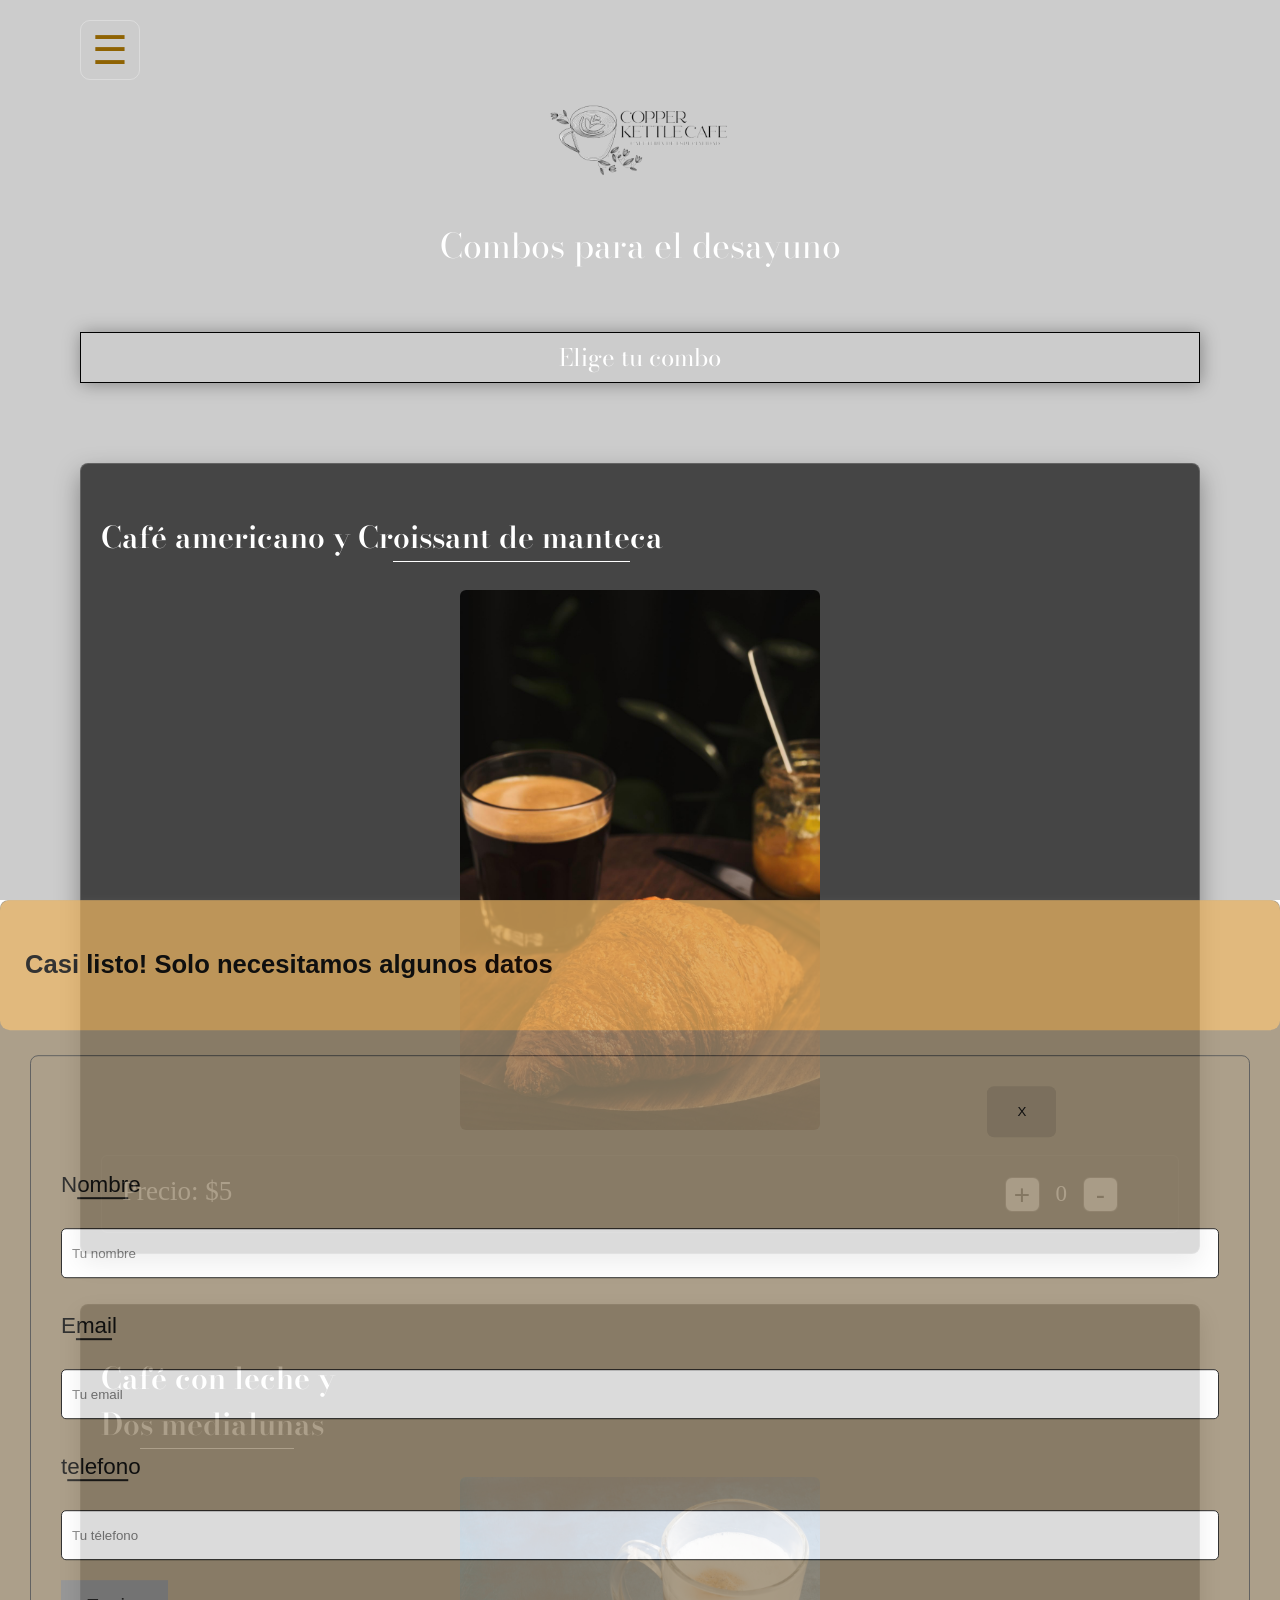
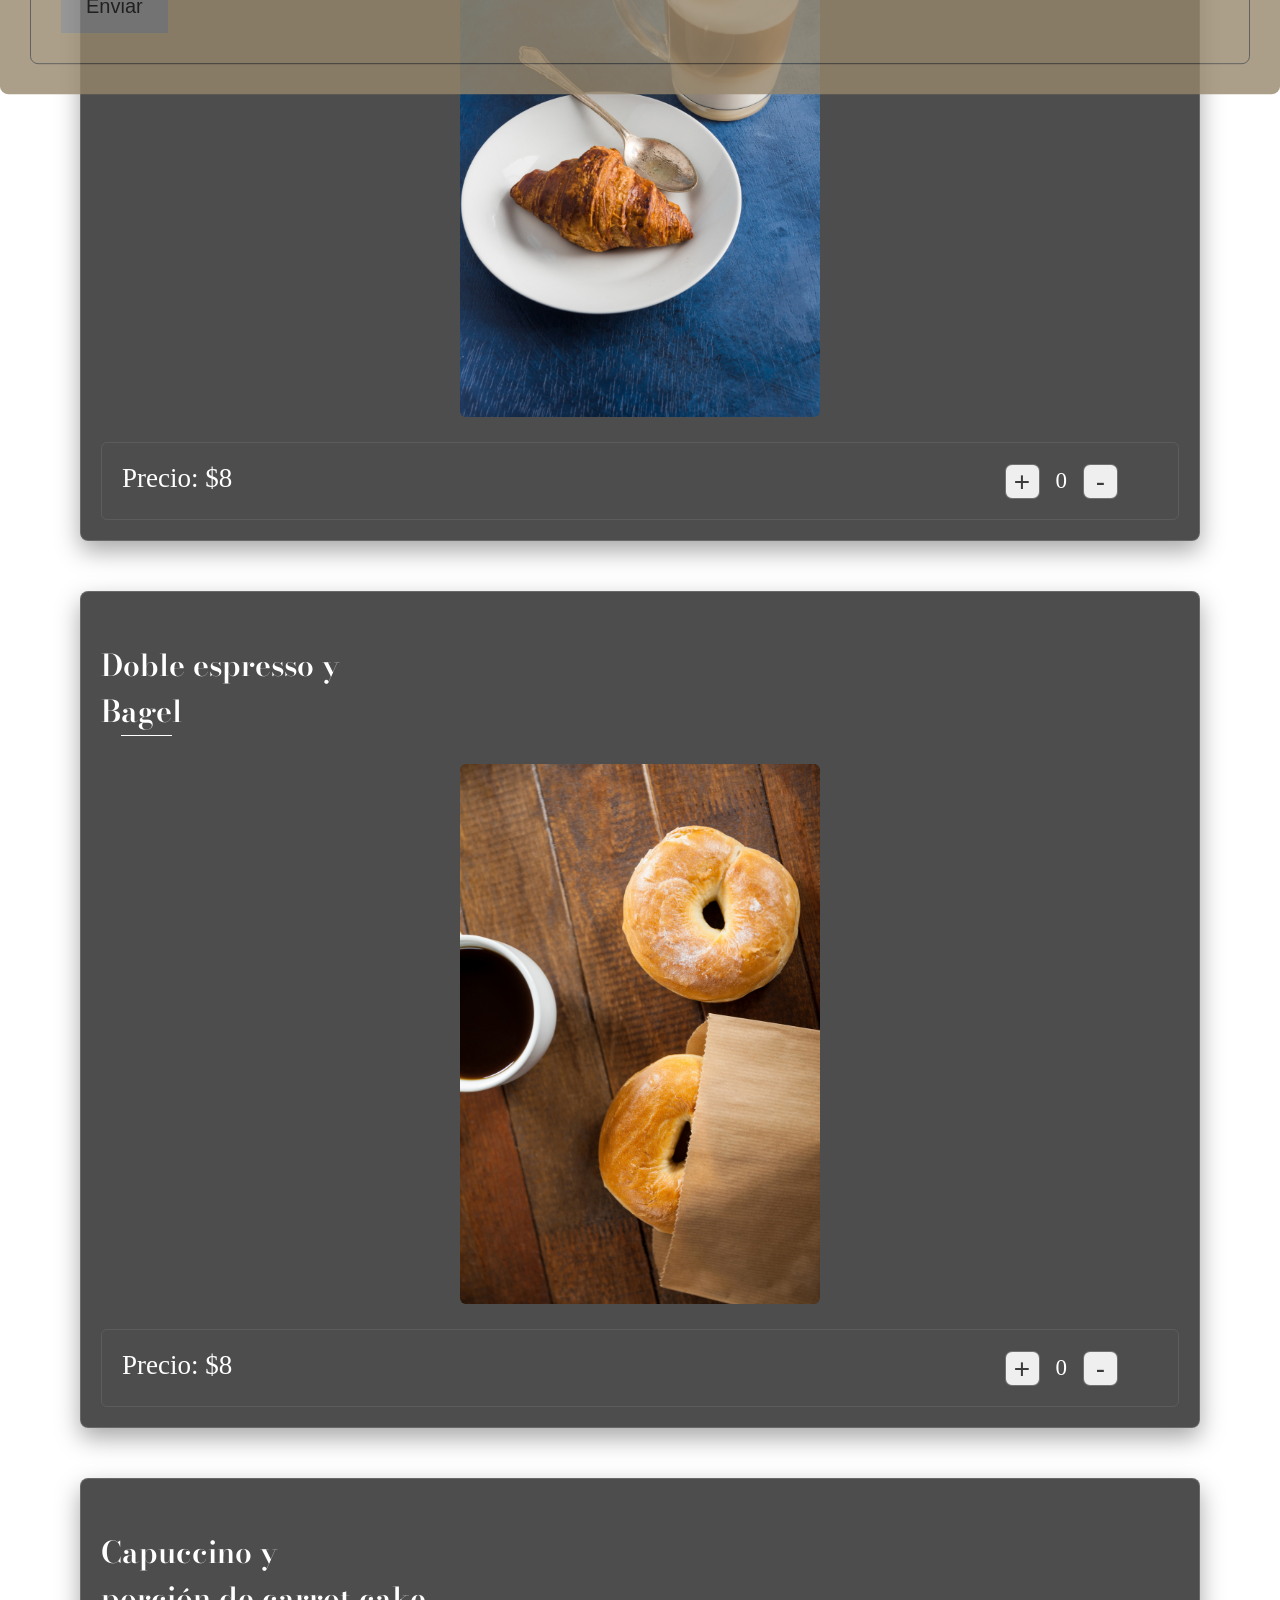
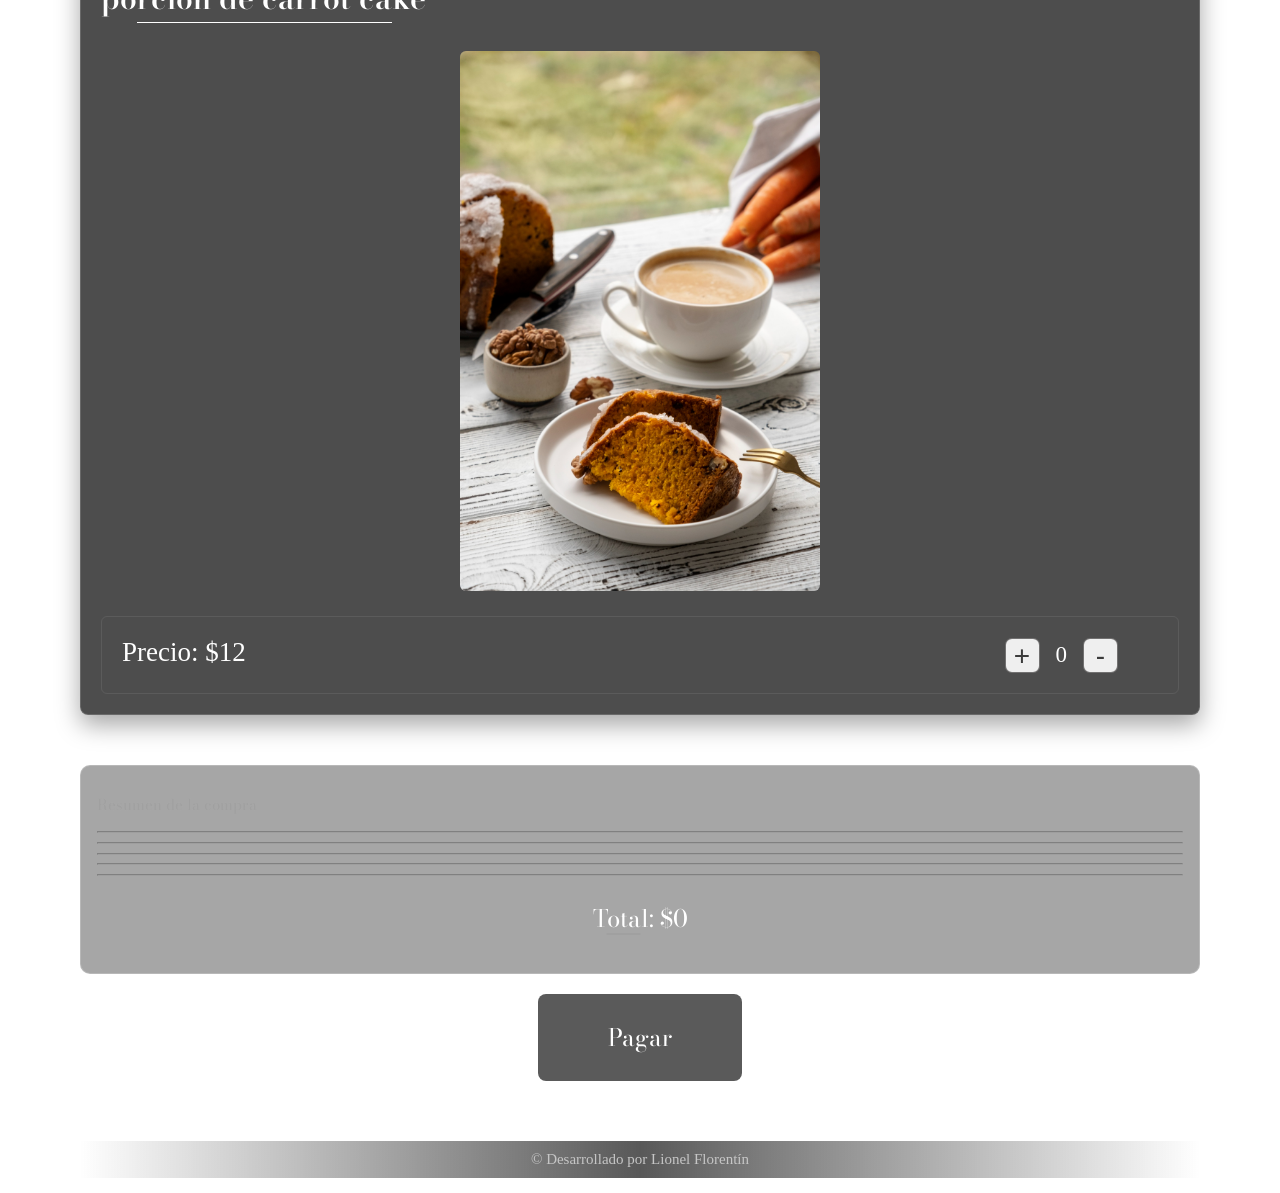
==== combosdesayuno.html @ 2758a5da "feat: primer commit sitio web cafeteria" ====
<!DOCTYPE html>
<html lang="es">
<head>
  <meta charset="UTF-8" />
  <meta name="viewport" content="width=device-width, initial-scale=1.0" />
  <meta name="description" content="Cafetería con café de especialidad y pastelería artesanal." />
  <title>Cafetería (menú)</title>
  <link rel="stylesheet" href="style.css" />
  <link rel="preconnect" href="https://fonts.googleapis.com">
  <link rel="preconnect" href="https://fonts.gstatic.com" crossorigin>
  <link href="https://fonts.googleapis.com/css2?family=Bodoni+Moda:ital,opsz,wght@0,6..96,400..900;1,6..96,400..900&display=swap" rel="stylesheet">
</head>
<body>
  <div class="page">
  <header class="site-header">   
<!-- Botón del menú -->
    <section class="menu">
      <button class="btn-hamburguesa" type="button" aria-label="abrir menú" aria-expanded="false" aria-controls="nav-principal">☰</button>      
      <nav id="nav-principal" class="site-nav">
        <a href="menu.html">Menú</a>
        <a href="combosdesayuno.html"><span class="a-combos">Combo/desayuno</span></a>
        <a href="combosmerienda.html"><span class="a-combos">Combo/merienda</span></a>
        <div class="barra-contacto">
          <a href="contacto.html">Contacto <img src="images/loguitocontacto.png" class="logo-contacto" alt=""></a>
        </div>
        <div class="logo-menu">
          <img src="images/logomenu.png" alt="Logo de café para el menú">
        </div>
      </nav>
    </section>  
<!-- Cabecera de la web -->     
    <section class="cabecera-web">
      <img src="images/Logos Cafetería de Especialidad Delicado Negro (1).png" alt="Logo de la cafetería" class="logo">
      <h1>Combos para el desayuno</h1>
    </section>   
  </header>

  <main>
<!-- Columna para comprar los cafés -->    
    <section class="pedidos-cafe">
      <article class="titulo-eligecafes">
        <h2>Elige tu combo</h2>
      </article>
      <article class="card cafe-americano" data-prod="americano-croissant" data-price="5">
        <h3>Café americano y Cr<span class="cafes">oissant de mante</span>ca</h3>
        <img src="images/combo1.jpg" alt="Café americano">  
          <div class="cantidad-control">
            <div class="card-cantidad">
            <span class="precio">Precio: $5</span>
            <div class="botones">
            <button class="sumar" type="button">+</button>
            <span class="cantidad-numero">0</span>
            <button class="restar" type="button">-</button>
            </div>
            </div>         
          </div>
      </article>
        <article class="card cafe-leche" data-prod="cafeleche-medialunas" data-price="8">
          <h3>Café con leche y <br>Do<span class="cafes">s medialun</span>as</h3>
          <img src="images/combo2.jpg" alt="Café con leche">
          <div class="cantidad-control">
            <div class="card-cantidad">
            <span class="precio">Precio: $8</span>
            <div class="botones">
            <button class="sumar" type="button">+</button>
            <span class="cantidad-numero">0</span>
            <button class="restar" type="button">-</button>
            </div>
          </div>            
        </article>
        <article class="card cafe-espresso" data-prod="espresso-bagel" data-price="8">        
          <h3>Doble espresso y<br>B<span class="cafes">age</span>l</h3>
          <img src="images/combo3.jpg" alt="Café espresso">
          <div class="cantidad control">
            <div class="card-cantidad">
            <span class="precio">Precio: $8</span>
            <div class="botones">
            <button class="sumar" type="button">+</button>
            <span class="cantidad-numero">0</span>
            <button class="restar" type="button">-</button>
            </div>
          </div>                      
          </div>
        </article>
        <article class="card capuccino" data-prod="capuccino-carrot" data-price="12">
          <h3>Capuccino y<br>po<span class="cafes">rción de carrot ca</span>ke</h3>
          <img src="images/combo4.jpg" alt="Capuccino">         
          <div class="cantidad-control">
            <div class="card-cantidad">
            <span class="precio">Precio: $12</span>
            <div class="botones">
            <button class="sumar" type="button">+</button>
            <span class="cantidad-numero">0</span>
            <button class="restar" type="button">-</button>
            </div>
          </div>
          </div>
        </article>
    </section>
<!-- Monto total de la compra (recuadaro) -->
    <section class="recuadro-total">
      <h3>Resumen de la compra</h3>
      <hr>
      <p class="item-resumen" data-prod="americano-croissant" data-price="5">Americano: $<span class="sub">0</span></p>
      <hr>
      <p class="item-resumen" data-prod="cafeleche-medialunas" data-price="8">Café con leche: $<span class="sub">0</span></p>
      <hr>
      <p class="item-resumen" data-prod="espresso-bagel" data-price="8">Espresso: $<span class="sub">0</span></p>
      <hr>
      <p class="item-resumen" data-prod="capuccino-carrot" data-price="12">Capuccino: $<span class="sub">0</span></p>
      <hr>
      <p>T<span class="total-subrayado">ota</span>l: $<span id="total">0</span></p>
    </section>
<!-- Botón para pagar -->
    <button type="button" class="btn-pagar" disabled>Pagar</button>
<!-- Formulario para pagar -->
      <div class="modal-pago">
        <div class="banner-titulo">
          <h3>Casi listo! Solo necesitamos algunos datos</h3>
        </div>
        <article class="recuadro-pago">
          <div class="formulario-pago">
          <button type="button" class="btn-cerrar">X</button>
          <form id="form-pago">
            <label for="nombre">N<span class="subrayado-label">ombr</span>e</label>
            <input type="text" id="nombre" name="nombre" placeholder="Tu nombre" required />

            <label for="email">E<span class="subrayado-label">mai</span>l</label>
            <input type="email" id="email" name="email" placeholder="Tu email" required />

            <label for="telefono">t<span class="subrayado-label">elefon</span>o</label>
            <input type="tel" id="telefono" name="telefono" placeholder="Tu télefono" required />

            <button type="submit" class="btn-confirmar">Enviar</button>
          </form>
        </div>
        </article>
      </div>
  </main>

  <footer class="site-footer">
    <div class="derechos-creditos">
      <p>&copy; Desarrollado por Lionel Florentín </p>
    </div>
  </footer>
  </div>
  <script src="script.js" defer></script>
</body>
</html>
---- style.css ----
*,
*::before,
*::after {
  box-sizing: border-box;
}

html,
body {
  margin: 0;
  padding: 0;
  overflow-x: hidden;
}

/* Fondo de pantalla */
body {
  margin: 0;
  min-height: 100vh;
  background-image: url("images/beans-coffee-black-ice-cream-cones-with-copy-space.jpg");
  background-size: cover;         
  background-position: center;    
  background-repeat: no-repeat;   
  background-attachment: fixed;  
}

body::before {
  content: "";
  position: fixed;
  inset: 0;
  background: url("images/beans-coffee-black-ice-cream-cones-with-copy-space.jpg") center / cover no-repeat;
  filter: blur(4px);
  transform: scale(1.06); /* evita bordes vacíos por el blur */
  z-index: -2;
}

body::after {
  content: "";
  position: fixed;
  inset: 0;
  background: rgba(0, 0, 0, 0.2); /* opcional, para mejorar contraste */
  z-index: -1;
}

* { box-sizing: border-box; }

/* Cuando menu esta abierto, desenfoca el resto */
body.menu-abierto main,
body.menu-abierto footer,
body.menu-abierto .cabecera-web {
    filter: blur(4px);
    pointer-events: none;
    user-select: none;
}

.page {
  width: min(100% - 2rem, 70rem);
  margin-inline: auto;
}

/* Base general */
body {
  margin: 0;
  display: flex;
  flex-direction: column;
  align-items: center;
}

img {
    width: 100%;
    max-width: 360px;
    height: auto;
    display: block;
    margin: 0 auto;
    border-radius: 6px;
}

.page {
  width: min(100% - 2rem, 70rem);
  margin-inline: auto;
}

/* Fuentes base web */
h1, h2, p {
    font-family: "Bodoni Moda", serif;
    font-optical-sizing: auto;
    font-weight: 400;
    font-style: normal;
    color: #fff;
}

h3 {
    font-family: "Unlock", serif;
    font-weight: 600;
    font-style: normal;
    color: #fff;
}

/* Menú y botón de hamburguesa */
.menu {
  position: relative;
  z-index: 110;
}

.btn-hamburguesa {
  background: none;
  border: 0;
  font-size: 2.5rem;
  cursor: pointer;
  margin-top: 20px;
  color: #8f6303;
  border: 1px solid #ffffff4e;
  height: 60px;
  width: 60px;
  border-radius: 10px;
}

.btn-hamburguesa:focus-visible,
.btn-hamburguesa:active {
  outline: none;
  box-shadow: 0 0 15px 3px rgba(143, 99, 3, 0.7);
  -webkit-tap-highlight-color: transparent;
}

.site-nav {
    display: flex;
    position: absolute; 
    top: 120%;
    left: 0;
    right: 0;
    background: #fff;
/* decoración del recuadro */
    border: 1px solid #00000042;
    box-shadow: 2px 6px 12px rgba(45, 44, 44, 0.842);
    padding: 8px 6px 6px;
    flex-direction: column;
    gap: 0.75rem;
    background-color: #2b2b2b;
    border-radius: 3px;
    width: 380px;
    height: 550px;
/* Estado inicial del nav */
    opacity: 0;
    transform: translateX(-200%);
    transition: 400ms ease-out;
}

.site-nav.abierto {
  display: flex;
  z-index: 110;
/* Estado final del nav */
  transform: translateX(0);
  opacity: 1;
}

/* Modificaciones individuales de los <a> */
.barra-contacto a {
    display: flex;
    flex-direction: row;
    align-items: center;
}

.logo-contacto {
    max-width: 60px;
    margin-left: 30px;
}

.a-combos {
    color: #baa60ec0;
}

.logo-menu img {
    max-width: 60%;
    display: flex;
    align-items: center;
    margin-top: 20px;
   
}

/* Cabecera de la web */
.logo {
    width: 180px;
    display: block;
    margin: 0 auto;      
    position: relative;
    top: -40px;          
    left: 0;      
}

.cabecera-web h1 {
    font-size: 34px;
    text-align: center;
    display: block;
    margin: 0 auto;      
    position: relative;
    top: -40px;          
    left: 0;             
}

.cabecera-web p {
    font-size: 16px;
    text-align: center;
    display: block;
    margin: 0 auto;      
    position: relative;
    top: -30px;          
    left: 0;             
}

/* Presentación de la web */
article.presentacion {
    border: 1px #000000a7 solid;
    border-radius: 8px;
    padding: 35px;
    box-shadow: 1px 1px 13px rgba(0, 0, 0, 0.35);
}

article.presentacion h2, p {
    text-align: center;
    font-size: 1.5rem;
}

.subrayado {
    text-decoration: underline;
    text-underline-offset: 7px;
}

.rayitas {
    font-size: 55px;
    color: #ffffff;
}

.cafes {
    text-decoration: 1px underline;
    text-underline-offset: 13px;
}

/* Columna para comprar los cafés */
article.titulo-eligecafes h2 {
    text-align: center;
    border: 1px #000000 solid;
    padding: 6px;
    margin-bottom: 80px;
    box-shadow: 1px 1px 18px rgba(0, 0, 0, 0.35);
}

.card h3 {
    font-size: 30px;
    display: block;
}

article.card {
    background: rgba(45, 44, 44, 0.842);
    box-shadow: 0 10px 24px rgba(0, 0, 0, 0.35);
    border: 1px solid rgba(255, 255, 255, 0.16);
    backdrop-filter: blur(3px);
    margin-bottom: 50px;
    padding: 20px;
    border-radius: 8px;
}

.card-cantidad {
    border: 1px #5b5b5b solid;
    border-radius: 6px;
    margin-top: 25px;
    align-items: center;
    padding: 20px;
}

/* botones de cantidad y precio */
button.sumar,
button.restar {
    width: 35px;
    height: 35px;
    border-radius: 7px;
    border: 1px solid rgba(45, 44, 44, 0.644);

    font-size: 28px;
    color: #3b3b3b;
}

.botones {
    display: flex;
    justify-content: flex-end;
    position: relative;
    gap: 1rem;
    margin-right: 2.5rem;
    margin-top: -30px;
    align-items: center;
}

/* Tipografías para las tarjetas */
span.precio {
    font-size: 27px;
    color: #fff;

    font-family: "Josefin Slab", serif;
    font-optical-sizing: auto;
    font-weight: 200;
    font-style: normal;
}

span.cantidad-numero {
    font-size: 23px;
    color: #fff;

    font-family: "Josefin Slab", serif;
    font-optical-sizing: auto;
    font-weight: 200;
    font-style: normal;
}

article.card h3 {
    font-family: "Bodoni Moda", serif;
    font-optical-sizing: auto;
    font-weight: 500px;
    font-style: normal;
    color: #fff;
}
/* Tipografía para nav-a */
.site-nav a {
    text-decoration: none;
    color: inherit;
    font-family: "Bodoni Moda", serif;
    font-optical-sizing: auto;
    font-weight: 100px;
    font-style: normal;
    color: #fff;
    font-size: 25px;

    border: 1px solid #202020d2;
    border-radius: 3px;
    text-align: left;
    padding: 8px;
}

/* Contactarse por email */
.form-email h2 {
    font-size: 23px;
    color: #fff;
    margin-top: 45px;
}

.form-email a {
    text-decoration: none;
    color: inherit;
    color: #c3c3c3bf;
}

/* Recuadro para el monto total de la compra */
.recuadro-total {
    border: 1px solid #ffffff33;
    border-radius: 10px;
    padding: 12px 16px;
    background-color: rgba(0, 0, 0, 0.35);
    color: #fff;
    font-size: 1.1rem;
}


.recuadro-total h3 {
    font-size: 15px;
    font-family: "Bodoni Moda", serif;
    font-optical-sizing: auto;
    font-weight: 400;
    font-style: normal;
    color: #a0a0a0;
}

.item-resumen {
    display: none;
}

.item-resumen.activo {
    display: block;
}

.total-subrayado {
    text-decoration: underline 2px solid #a0a0a0;
    text-underline-offset: 6px;
}

/* Botón para pagar */
.btn-pagar {
    display: block;
    margin: 20px auto 0;
    padding: 25px 70px;
    border-radius: 8px;
    border: 1px rgba(255, 255, 255, 0.16);
    background: rgba(21, 21, 21, 0.701);
    color: #fff;

    font-size: 1.5rem;
    font-family: "Bodoni Moda", serif;
    font-optical-sizing: auto;
    font-weight: 400;
    font-style: normal;
    color: #ffffff;
}

/* Modal de pago */
.modal-pago {
    display: block;
    opacity: 0.8;
    transform: translateY(100%);
    transition: 0.5s ease-out;


    position: fixed;
    bottom: 0;
    left: 0;
    width: 100%;
    
    background: rgb(152, 136, 109);
    padding: 30px;
    border-radius: 8px;
}

.modal-pago.activo {
    opacity: 1;
    transform: translateY(0);
}

.banner-titulo {
    background-color: #daa85d;
    margin: -30px -30px 0 -30px;
    padding: 25px;
    border-radius: 10px;
    border: 3px #000000;
}

.modal-pago h3 {
    color: #000000;

    font-family: "Roboto", sans-serif;
    font-optical-sizing: auto;
    font-weight: 100px;
    font-style: normal;
    font-size: 1.6rem;
}

.btn-cerrar {
    margin-top: 20px;
    padding: 18px 30px;
    border-radius: 7px;
    border: 1px rgb(22, 22, 22);
    margin-left: 80%;
    background-color: rgba(44, 42, 42, 0.16);
}

label {
    display: flex;
    margin-top: 35px;
    font-family: "Roboto", sans-serif;
    font-optical-sizing: auto;
    font-weight: 300px;
    font-style: normal;
    font-size: 1.4rem;
}

#form-pago input {
    margin-top: 30px;
    width: 100%;
    padding: 10px;
    border-radius: 5px;
    border: 1px solid #000000;
    background-color: #ffffff;
}

span.subrayado-label {
    text-decoration: underline 2px rgba(0, 0, 0, 0.938);
    text-underline-offset: 5px;
}

.btn-confirmar {
    padding: 15px 25px;
    margin-top: 20px;
    background-color: #7e7e7e;
    color: #000000d2;
    font-size: 20px;
    border: 1px rgba(255, 255, 255, 0.16);
}

.recuadro-pago {
    border: 1px solid #3b3b3b;
    border-radius: 8px;
    padding: 10px 30px 30px 30px ;
    margin-top: 25px;
}

.recuadro-total hr {
    border-color: rgba(143, 143, 143, 0.35);
}

/* Sección de contactos */
#form-bandeja {
    display: block;
    align-content: center;
    border: 1px rgba(0, 0, 0, 0.35);
    border-radius: 4px;
    padding: 7px;
}

#form-bandeja textarea,
#form-bandeja input {
    width: 365px;
    margin-top: 5px;
    color: #000000;
    background-color: #a1a1a1;
    border: 1px rgba(55, 55, 55, 0.16);
    margin-bottom: 8px;
    border-radius: 4px;
    text-align: left;
    font-size: 20px;
    padding: 15px;

    font-family: "Unlock", serif;
    font-weight: 400;
    font-style: normal;
    color: #000000;

    box-shadow: 1px 5px 45px rgba(0, 0, 0, 0.35);
}

input {
    height: 50px;
}

.bandeja-email label {
    margin-bottom: 10px;
    color: #ffffff;

    font-family: "Bodoni Moda", serif;
    font-optical-sizing: auto;
    font-weight: 400;
    font-style: normal;
    color: #fff;
}

.bandeja-email button {
    padding: 15px 25px;
    border-radius: 6px;
    border: 1px rgba(21, 21, 21, 0.701);
    background-color: #878686;
    margin-bottom: 75px;

    font-family: "Unlock", serif;
    font-weight: 600;
    font-style: normal;
    color: #202020;
}

.form-correo span {
    text-underline-offset: 7px;
    text-decoration: underline 1px #ffffffb6;
}

.redes-sociales span {
    font-size: 30px;
    text-decoration: underline 2px #b1b1b1;
    text-underline-offset: 10px;
}

.redes {
    display: flex;
    flex-direction: row;
    gap: 1px;
    justify-content: flex-start;
    margin-right: 200px;
}

.redes img {
    max-width: 100%;
}

/* Créditos */
.derechos-creditos p {
    font-size: 15px;
    margin-top: 60px;
    font-family: "Unlock", serif;
    font-weight: 200;
    font-style: normal;
    color: #c6c6c6;
    background-color: 3px 4px rgba(0, 0, 0, 0.35);
    padding: 10px;
    background: linear-gradient(to right, transparent, #1f1f1fbe, transparent);
}

.banner-creditos {
  border: none;
  height: 2px;
  background: linear-gradient(to right, transparent, #8f8f8fbe, transparent);
  width: 100%;
  margin: 20px 20px 20px auto;
  margin-top: 30px;
}
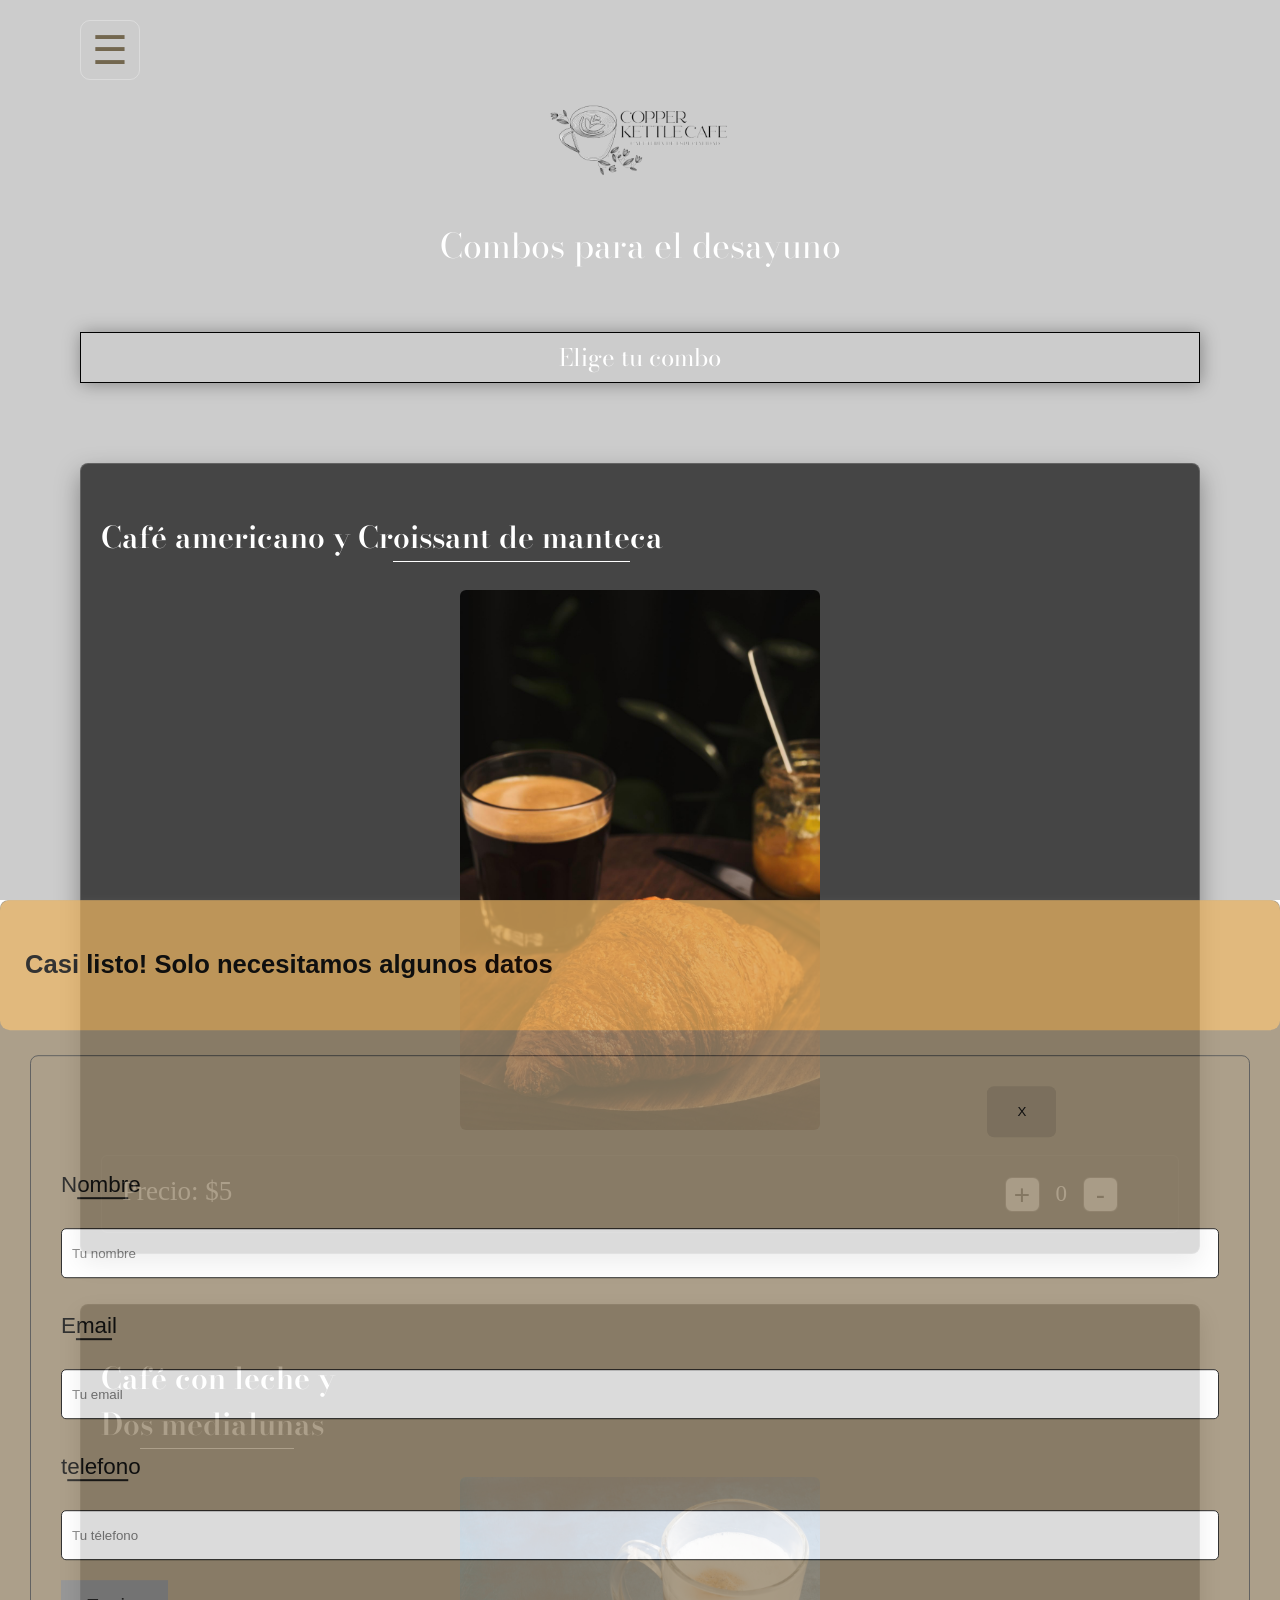
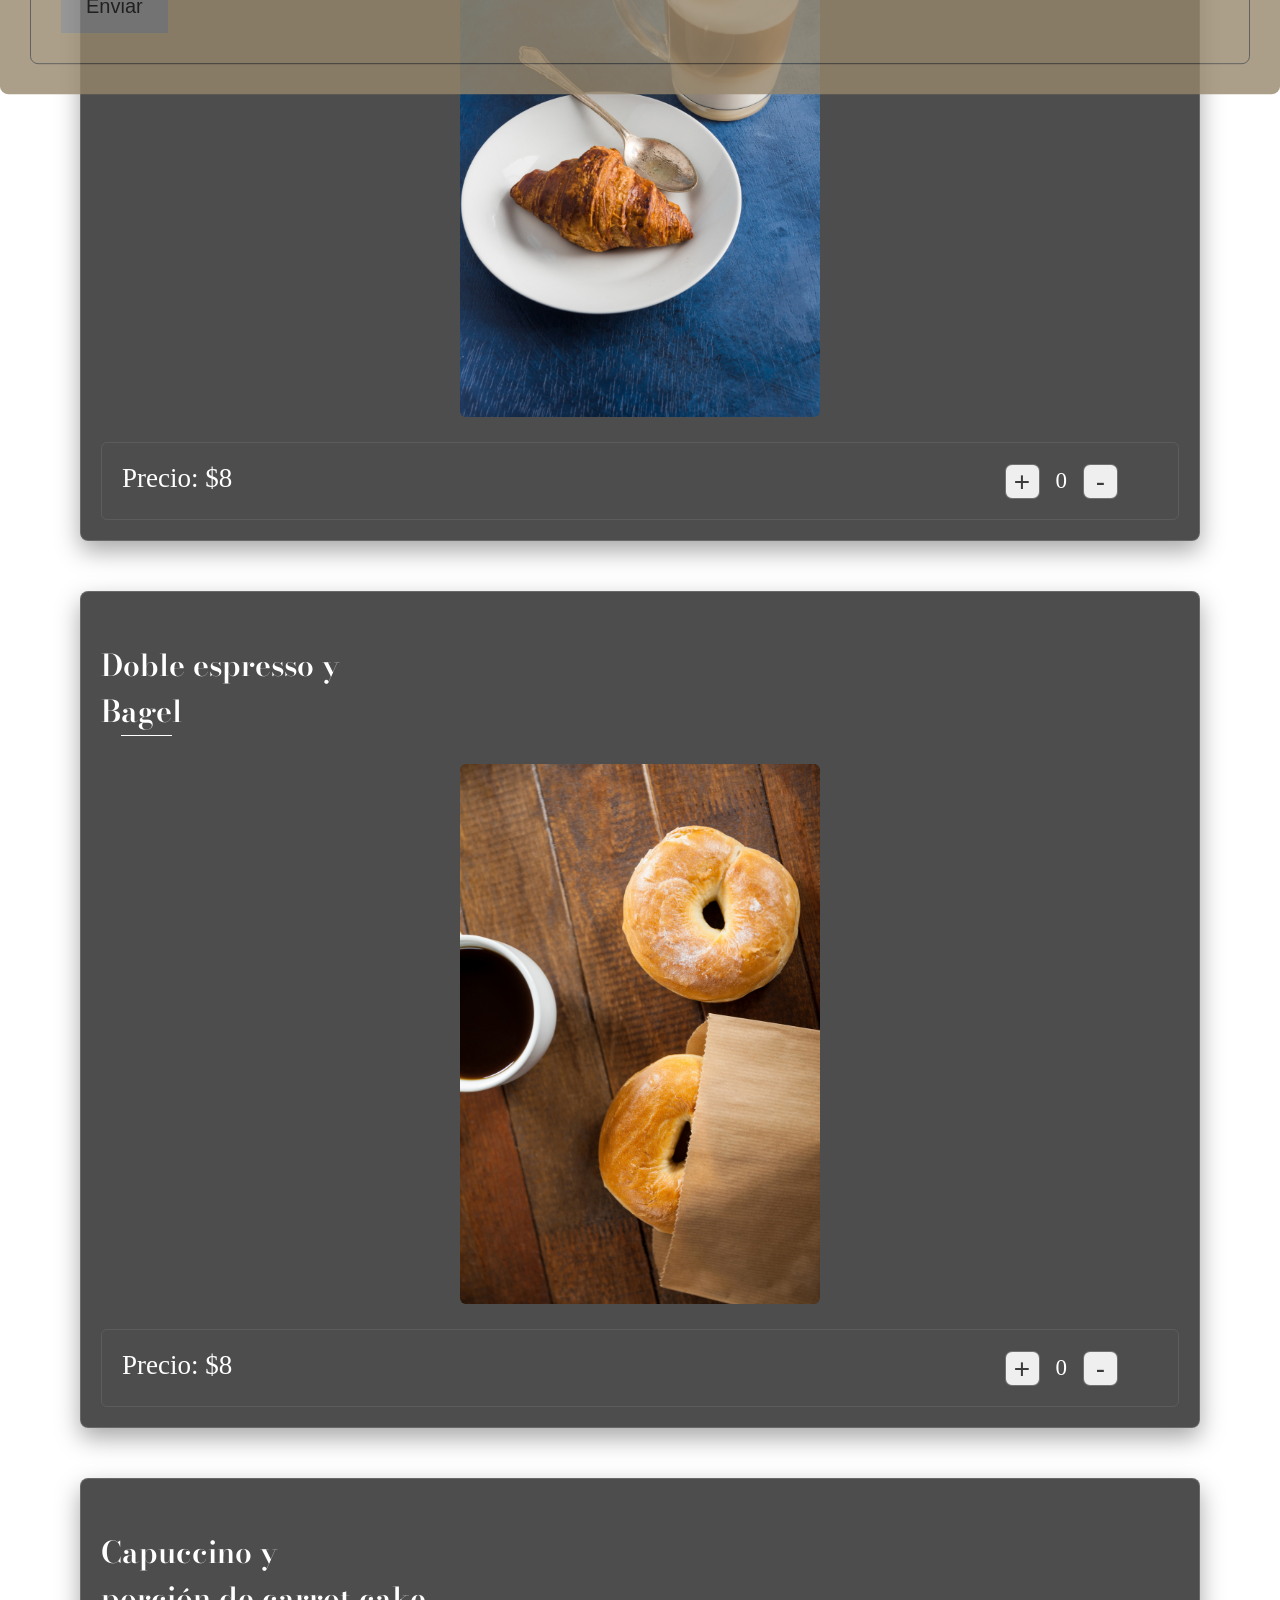
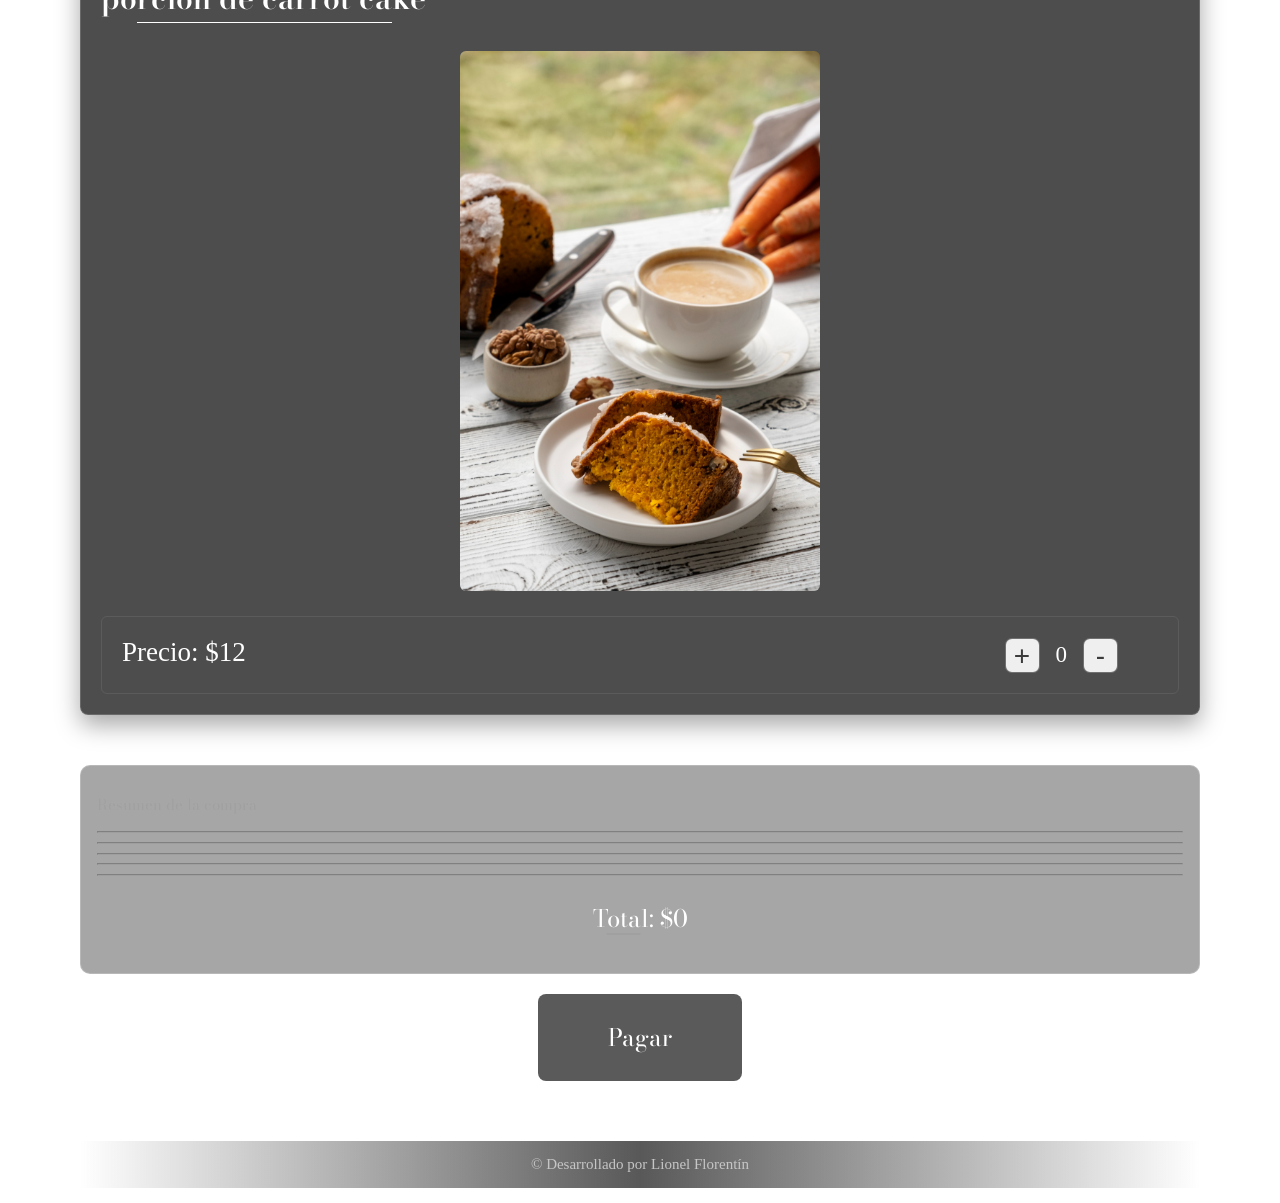
==== commit 25b32ce3: "feat: agregar funcion Vercel para Mercado Pago" ====
--- a/combosdesayuno.html
+++ b/combosdesayuno.html
@@ -17,7 +17,7 @@
     <section class="menu">
       <button class="btn-hamburguesa" type="button" aria-label="abrir menú" aria-expanded="false" aria-controls="nav-principal">☰</button>      
       <nav id="nav-principal" class="site-nav">
-        <a href="menu.html">Menú</a>
+        <a href="index.html">Menú</a>
         <a href="combosdesayuno.html"><span class="a-combos">Combo/desayuno</span></a>
         <a href="combosmerienda.html"><span class="a-combos">Combo/merienda</span></a>
         <div class="barra-contacto">
@@ -140,7 +140,7 @@
 
   <footer class="site-footer">
     <div class="derechos-creditos">
-      <p>&copy; Desarrollado por Lionel Florentín </p>
+      <p>&copy; Desarrollado por Lionel Florentín</p>
     </div>
   </footer>
   </div>
--- a/style.css
+++ b/style.css
@@ -51,6 +51,10 @@
     user-select: none;
 }
 
+body.menu-abierto {
+  overflow: hidden;
+}
+
 .page {
   width: min(100% - 2rem, 70rem);
   margin-inline: auto;
@@ -106,8 +110,8 @@
   font-size: 2.5rem;
   cursor: pointer;
   margin-top: 20px;
-  color: #8f6303;
-  border: 1px solid #ffffff4e;
+  color: #73674f;
+  border: 1px solid #ffffff4e; 
   height: 60px;
   width: 60px;
   border-radius: 10px;
@@ -499,8 +503,8 @@
     padding: 7px;
 }
 
-#form-bandeja textarea,
-#form-bandeja input {
+#serviciosForm textarea, 
+#serviciosForm input {
     width: 365px;
     margin-top: 5px;
     color: #000000;
@@ -580,7 +584,7 @@
     font-style: normal;
     color: #c6c6c6;
     background-color: 3px 4px rgba(0, 0, 0, 0.35);
-    padding: 10px;
+    padding: 15px;
     background: linear-gradient(to right, transparent, #1f1f1fbe, transparent);
 }
 
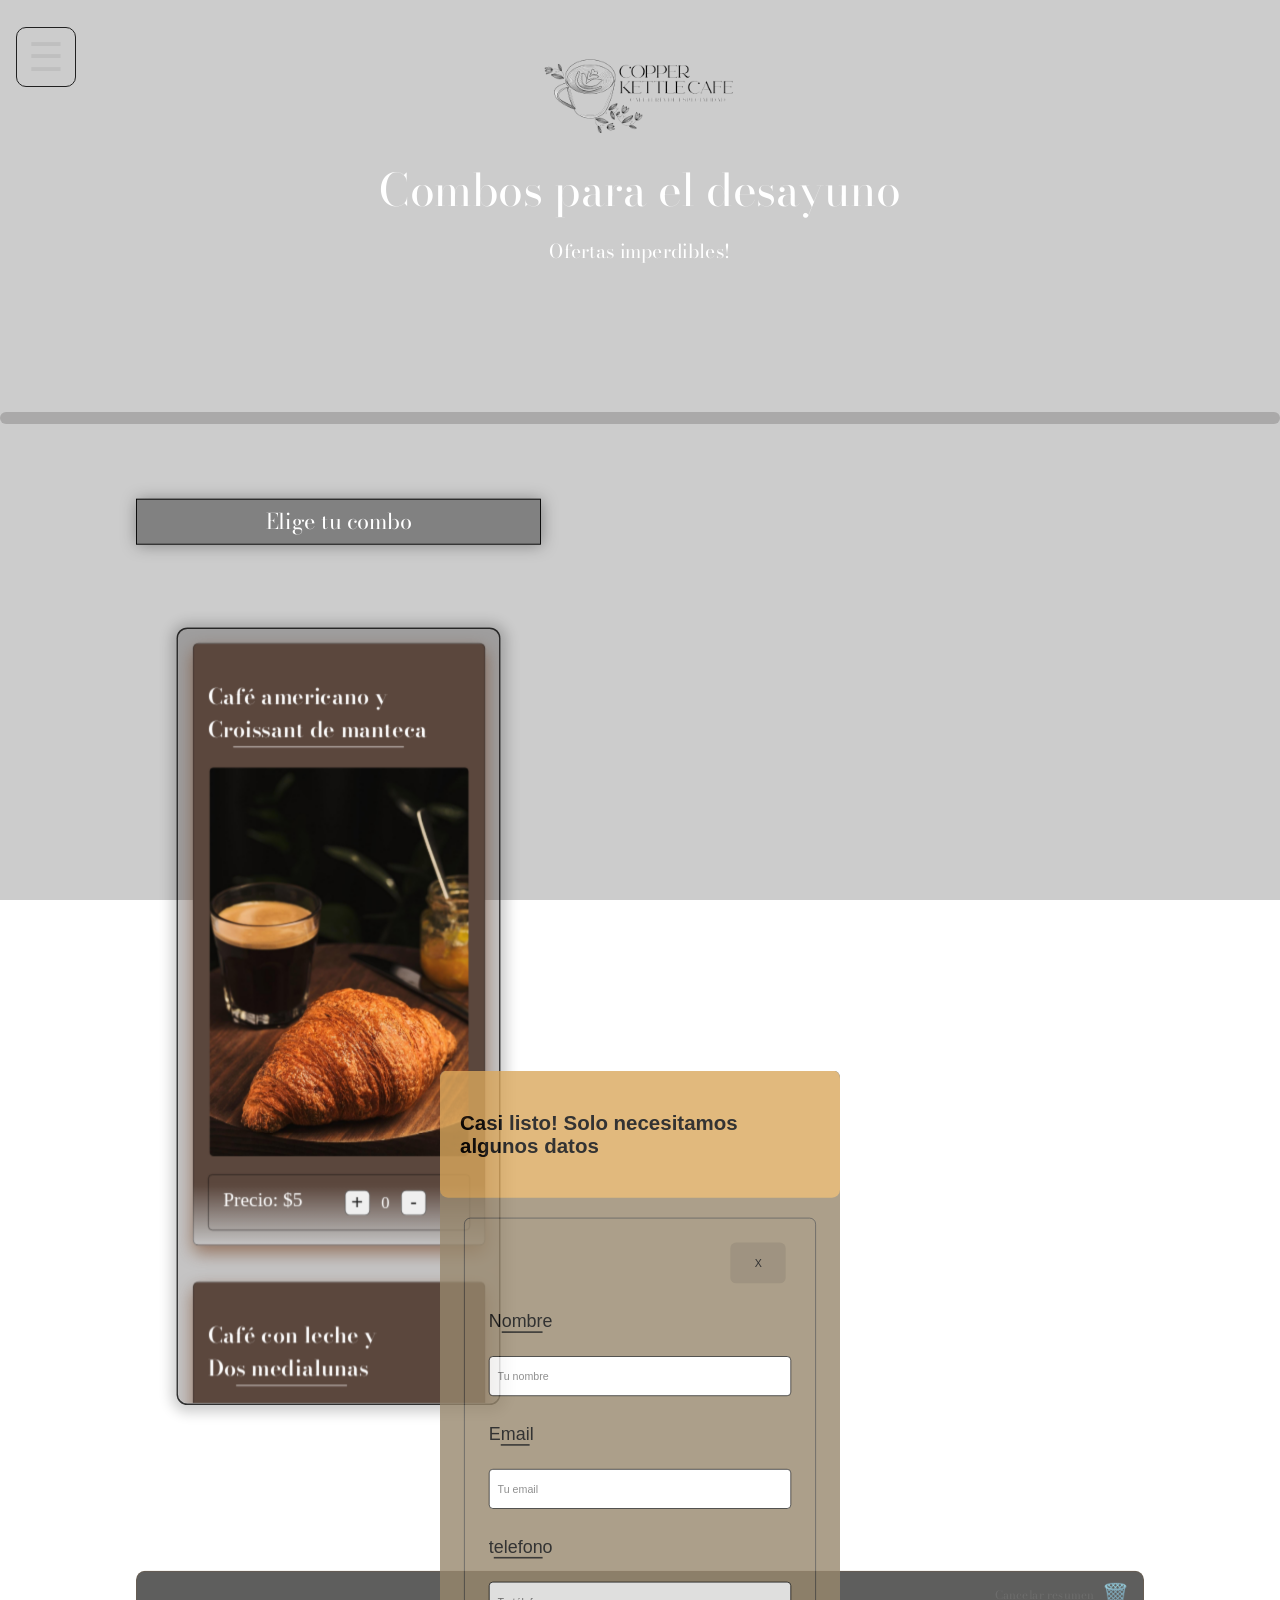
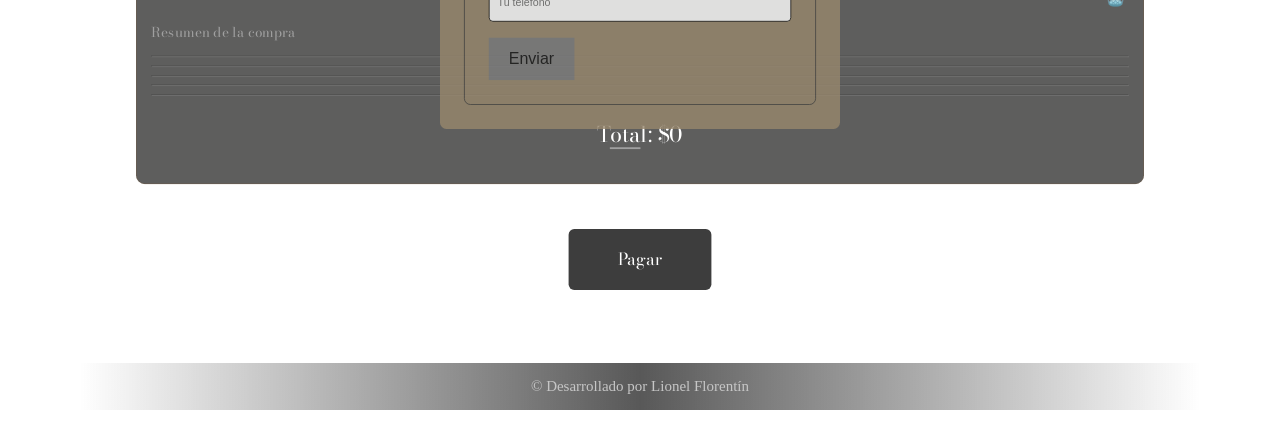
==== commit 20cfea87: "modificacion de los archivos" ====
--- a/combosdesayuno.html
+++ b/combosdesayuno.html
@@ -11,13 +11,12 @@
   <link href="https://fonts.googleapis.com/css2?family=Bodoni+Moda:ital,opsz,wght@0,6..96,400..900;1,6..96,400..900&display=swap" rel="stylesheet">
 </head>
 <body>
-  <div class="page">
-  <header class="site-header">   
+  <div class="overlay-menu"></div>
 <!-- Botón del menú -->
     <section class="menu">
       <button class="btn-hamburguesa" type="button" aria-label="abrir menú" aria-expanded="false" aria-controls="nav-principal">☰</button>      
       <nav id="nav-principal" class="site-nav">
-        <a href="index.html">Menú</a>
+        <a href="index.html" class="a-menu">Menú</a>
         <a href="combosdesayuno.html"><span class="a-combos">Combo/desayuno</span></a>
         <a href="combosmerienda.html"><span class="a-combos">Combo/merienda</span></a>
         <div class="barra-contacto">
@@ -28,12 +27,17 @@
         </div>
       </nav>
     </section>  
+  <div class="page">
+  <header class="site-header">   
 <!-- Cabecera de la web -->     
     <section class="cabecera-web">
       <img src="images/Logos Cafetería de Especialidad Delicado Negro (1).png" alt="Logo de la cafetería" class="logo">
       <h1>Combos para el desayuno</h1>
+      <p>Ofertas imperdibles!</p>
     </section>   
   </header>
+<!-- Presentación de la web -->  
+  <hr class="separador-desktop">
 
   <main>
 <!-- Columna para comprar los cafés -->    
@@ -41,6 +45,9 @@
       <article class="titulo-eligecafes">
         <h2>Elige tu combo</h2>
       </article>
+      <div class="contenedor-scroll">
+<!-- Columna de productos con scroll -->
+      <div class="columna-scroll">  
       <article class="card cafe-americano" data-prod="americano-croissant" data-price="5">
         <h3>Café americano y Cr<span class="cafes">oissant de mante</span>ca</h3>
         <img src="images/combo1.jpg" alt="Café americano">  
@@ -96,9 +103,18 @@
           </div>
           </div>
         </article>
+        </div>    
+      </div>
     </section>
+    </main>
 <!-- Monto total de la compra (recuadaro) -->
     <section class="recuadro-total">
+      <div class="cancelar-resumen">
+        <button type="button" id="btn-reset">
+          <span class="aviso-carrito">Cancelar resumen</span>
+          <span class="icono">🗑️</span>
+        </button>
+      </div>
       <h3>Resumen de la compra</h3>
       <hr>
       <p class="item-resumen" data-prod="americano-croissant" data-price="5">Americano: $<span class="sub">0</span></p>
@@ -136,7 +152,6 @@
         </div>
         </article>
       </div>
-  </main>
 
   <footer class="site-footer">
     <div class="derechos-creditos">
@@ -144,7 +159,7 @@
     </div>
   </footer>
   </div>
-  <script src="script.js" defer></script>
+  <script src="script.js?v=2" defer></script>
 </body>
 </html>
 
--- a/style.css
+++ b/style.css
@@ -15,7 +15,7 @@
 body {
   margin: 0;
   min-height: 100vh;
-  background-image: url("images/beans-coffee-black-ice-cream-cones-with-copy-space.jpg");
+  background-image: url("images/view-coffee-machine-making-coffee-home.jpg");
   background-size: cover;         
   background-position: center;    
   background-repeat: no-repeat;   
@@ -26,7 +26,7 @@
   content: "";
   position: fixed;
   inset: 0;
-  background: url("images/beans-coffee-black-ice-cream-cones-with-copy-space.jpg") center / cover no-repeat;
+  background: url("images/view-coffee-machine-making-coffee-home.jpg") center / cover no-repeat;
   filter: blur(4px);
   transform: scale(1.06); /* evita bordes vacíos por el blur */
   z-index: -2;
@@ -43,21 +43,43 @@
 * { box-sizing: border-box; }
 
 /* Cuando menu esta abierto, desenfoca el resto */
-body.menu-abierto main,
-body.menu-abierto footer,
-body.menu-abierto .cabecera-web {
-    filter: blur(4px);
+body.menu-abierto,
+body.modal-activo {
+    overflow: hidden;
+}
+html:has(body.menu-abierto),
+html:has(body.modal-activo) {
+    overflow: hidden;
+}
+body.menu-abierto .page,
+body.modal-activo .page {
     pointer-events: none;
     user-select: none;
-}
-
-body.menu-abierto {
-  overflow: hidden;
+    
+}
+body.menu-abierto .site-nav,
+body.menu-abierto .btn-hamburguesa {
+    pointer-events: all;
+}
+body.modal-activo .modal-pago {
+    pointer-events: all;
 }
 
 .page {
   width: min(100% - 2rem, 70rem);
   margin-inline: auto;
+}
+
+.overlay-menu {
+    content: "";
+    position: fixed;
+    inset: 0;
+    background: rgba(0, 0, 0, 0.724);
+    z-index: 100;
+    display: none;
+}
+body.menu-abierto .overlay-menu {
+    display: block;
 }
 
 /* Base general */
@@ -105,16 +127,42 @@
 }
 
 .btn-hamburguesa {
-  background: none;
-  border: 0;
-  font-size: 2.5rem;
-  cursor: pointer;
-  margin-top: 20px;
-  color: #73674f;
-  border: 1px solid #ffffff4e; 
-  height: 60px;
-  width: 60px;
-  border-radius: 10px;
+    background: none;
+    border: 0;
+    font-size: 2.5rem;
+    cursor: pointer;
+    margin-top: 20px;
+    color: #bfbfbf;
+    border: 1px solid #202020;;
+    height: 60px;
+    width: 60px;
+    border-radius: 10px;
+    z-index: 120;
+    margin-top: -10px;
+    position: fixed;
+    left: 1rem;
+    top: 2.2rem;
+}
+.btn-hamburguesa::before {
+    display: block;
+    position: fixed;
+    content: "";
+    background-color: rgba(0, 0, 0, 0.514);
+    height: 110px;
+    width: 100%;
+    top: 0;
+    left: 0;
+    z-index: -1;
+    transform: translateZ(-100%);
+    opacity: 0;
+    transition: 1s;
+    pointer-events: none;
+}
+.btn-hamburguesa.scrolleando::before {
+    opacity: 1;
+    transform: translateZ(0);
+    background: linear-gradient(to bottom, #1b1a1af0 90%, transparent);
+    border-color: #fff;
 }
 
 .btn-hamburguesa:focus-visible,
@@ -126,25 +174,23 @@
 
 .site-nav {
     display: flex;
-    position: absolute; 
-    top: 120%;
+    position: fixed; 
+    top: 0;
     left: 0;
-    right: 0;
-    background: #fff;
+    background: linear-gradient(to bottom, #4a3e33ab 60%, transparent);
 /* decoración del recuadro */
-    border: 1px solid #00000042;
+    border: 1px solid #4e3b26a6;
     box-shadow: 2px 6px 12px rgba(45, 44, 44, 0.842);
     padding: 8px 6px 6px;
     flex-direction: column;
     gap: 0.75rem;
-    background-color: #2b2b2b;
-    border-radius: 3px;
+    background-color: #3e3530;
     width: 380px;
-    height: 550px;
+    height: 100vh;
 /* Estado inicial del nav */
     opacity: 0;
-    transform: translateX(-200%);
-    transition: 400ms ease-out;
+    transform: translateX(-100%);
+    transition: 150ms;
 }
 
 .site-nav.abierto {
@@ -156,6 +202,9 @@
 }
 
 /* Modificaciones individuales de los <a> */
+.a-menu {
+    margin-top: 100px;
+}
 .barra-contacto a {
     display: flex;
     flex-direction: row;
@@ -176,17 +225,36 @@
     display: flex;
     align-items: center;
     margin-top: 20px;
-   
-}
-
+    box-shadow: 15px 10px 25px 10px rgba(0, 0, 0, 0.2);
+    border-radius: 100%;
+    padding: 0;
+}
+
+.site-nav a {
+    text-decoration: none;
+    color: inherit;
+    font-family: "Bodoni Moda", serif;
+    font-optical-sizing: auto;
+    font-weight: 100px;
+    font-style: normal;
+    color: #fff;
+    font-size: 25px;
+
+    border: 1px solid #202020d2;
+    border-radius: 3px;
+    text-align: left;
+    padding: 8px;
+    box-shadow: 1px 2px 10px rgba(0, 0, 0, 0.2);
+}
 /* Cabecera de la web */
 .logo {
     width: 180px;
     display: block;
     margin: 0 auto;      
     position: relative;
-    top: -40px;          
-    left: 0;      
+    margin-top: 30px;          
+    left: 0;
+    z-index: 2;      
 }
 
 .cabecera-web h1 {
@@ -210,14 +278,15 @@
 }
 
 /* Presentación de la web */
-article.presentacion {
+article.presentacion-card {
     border: 1px #000000a7 solid;
+    background-color: rgba(45, 45, 45, 0.128);
     border-radius: 8px;
     padding: 35px;
     box-shadow: 1px 1px 13px rgba(0, 0, 0, 0.35);
 }
 
-article.presentacion h2, p {
+article.presentacion-card h2, p {
     text-align: center;
     font-size: 1.5rem;
 }
@@ -235,12 +304,17 @@
 .cafes {
     text-decoration: 1px underline;
     text-underline-offset: 13px;
+}
+
+.separador-desktop {
+    display: none;
 }
 
 /* Columna para comprar los cafés */
 article.titulo-eligecafes h2 {
     text-align: center;
     border: 1px #000000 solid;
+    background-color: rgba(0, 0, 0, 0.365);
     padding: 6px;
     margin-bottom: 80px;
     box-shadow: 1px 1px 18px rgba(0, 0, 0, 0.35);
@@ -252,9 +326,9 @@
 }
 
 article.card {
-    background: rgba(45, 44, 44, 0.842);
-    box-shadow: 0 10px 24px rgba(0, 0, 0, 0.35);
-    border: 1px solid rgba(255, 255, 255, 0.16);
+    background: linear-gradient(to bottom, #5b473d 90%, transparent);
+    box-shadow: 0 10px 24px rgba(121, 70, 36, 0.637);
+    border: 1px solid rgba(0, 0, 0, 0.411);
     backdrop-filter: blur(3px);
     margin-bottom: 50px;
     padding: 20px;
@@ -262,7 +336,7 @@
 }
 
 .card-cantidad {
-    border: 1px #5b5b5b solid;
+    border: 1px #0606069b solid;
     border-radius: 6px;
     margin-top: 25px;
     align-items: center;
@@ -275,10 +349,10 @@
     width: 35px;
     height: 35px;
     border-radius: 7px;
-    border: 1px solid rgba(45, 44, 44, 0.644);
+    border: 1px solid rgba(0, 0, 0, 0.644);
 
     font-size: 28px;
-    color: #3b3b3b;
+    color: #202020;
 }
 
 .botones {
@@ -319,46 +393,16 @@
     font-style: normal;
     color: #fff;
 }
-/* Tipografía para nav-a */
-.site-nav a {
-    text-decoration: none;
-    color: inherit;
-    font-family: "Bodoni Moda", serif;
-    font-optical-sizing: auto;
-    font-weight: 100px;
-    font-style: normal;
-    color: #fff;
-    font-size: 25px;
-
-    border: 1px solid #202020d2;
-    border-radius: 3px;
-    text-align: left;
-    padding: 8px;
-}
-
-/* Contactarse por email */
-.form-email h2 {
-    font-size: 23px;
-    color: #fff;
-    margin-top: 45px;
-}
-
-.form-email a {
-    text-decoration: none;
-    color: inherit;
-    color: #c3c3c3bf;
-}
 
 /* Recuadro para el monto total de la compra */
 .recuadro-total {
-    border: 1px solid #ffffff33;
+    border: 1px solid #8d5d2c33;
     border-radius: 10px;
     padding: 12px 16px;
-    background-color: rgba(0, 0, 0, 0.35);
+    background-color: rgba(34, 34, 33, 0.726);
     color: #fff;
     font-size: 1.1rem;
 }
-
 
 .recuadro-total h3 {
     font-size: 15px;
@@ -382,6 +426,40 @@
     text-underline-offset: 6px;
 }
 
+/* Boton de reset resumen */
+.cancelar-resumen {
+    display: flex;
+    justify-content: flex-end;
+}
+
+#btn-reset {
+    display: flex;
+    align-items: center;
+    gap: 8px;
+
+    font-size: 1.5rem;
+    background: none;
+    border: none;
+    padding: 0;
+    cursor: pointer;
+
+    -webkit-tap-highlight-color: transparent;
+}
+
+#btn-reset span {
+    display: inline-block;
+}
+
+.aviso-carrito {
+    font-size: 0.8rem;
+    line-height: 1;
+
+    font-family: "Bodoni Moda", serif;
+    font-optical-sizing: auto;
+    font-weight: 400;
+    font-style: normal;
+    color: #7f7f7f71;
+}
 /* Botón para pagar */
 .btn-pagar {
     display: block;
@@ -389,7 +467,7 @@
     padding: 25px 70px;
     border-radius: 8px;
     border: 1px rgba(255, 255, 255, 0.16);
-    background: rgba(21, 21, 21, 0.701);
+    background: rgba(41, 40, 40, 0.9);
     color: #fff;
 
     font-size: 1.5rem;
@@ -405,7 +483,7 @@
     display: block;
     opacity: 0.8;
     transform: translateY(100%);
-    transition: 0.5s ease-out;
+    transition: 400ms ease-out;
 
 
     position: fixed;
@@ -421,6 +499,7 @@
 .modal-pago.activo {
     opacity: 1;
     transform: translateY(0);
+    z-index: 130;
 }
 
 .banner-titulo {
@@ -597,3 +676,126 @@
   margin-top: 30px;
 }
 
+/* Adaptación de pantalla para desktop */
+@media (min-width: 1024px) {
+    header {
+        position: relative;
+        margin-bottom: 20px;
+        transform: scale(0.8);                                                                                                                                                                                                                                                                                                                                                                                                                      
+    }
+    .btn-hamburguesa {
+        position: fixed;
+        left: 1rem;
+        top: 2.3rem;
+        z-index: 120;
+    }
+    .site-nav {
+        z-index: 110;
+    }
+
+    .overlay-menu {
+        z-index: 105;
+    }
+    .logo {
+        max-width: 15rem;
+        width: 100%;
+        top: -6rem;
+    }
+    .cabecera-web h1 {
+        font-size: 3.5rem;
+        top: -8rem;
+    }
+    .cabecera-web p {
+        font-size: 1.5rem;
+        top: -7rem;
+    }
+    /* Layout principal */
+    main {
+        display: flex;
+        gap: 2rem;
+        align-items: flex-start;
+        width: 100%;
+        transform: scale(0.9);
+    }
+    section.Presentacion {
+        flex: 1;
+    }
+    /* Columna de cafés a la derecha con scroll */
+    .presentacion-card {
+        margin-top: 1rem;
+    }
+    .columna-scroll {
+        width: 450px;
+        height: 120vh;
+        overflow-y: auto;
+        overflow-x: hidden;
+        position: sticky;
+        margin-top: -6rem;
+        border-radius: 8px;
+        padding: 20px;
+        background-color: #1f1e1c42;
+        transform: scale(0.8);
+        border: 2px solid rgba(0, 0, 0, 0.76);
+        border-radius: 15px;
+
+        box-shadow: 1px 2px 18px 8px rgba(0, 0, 0, 0.2);
+    }
+    .separador-desktop {
+        display: block;
+        width: 100vw;
+        height: 1px;
+        border: none;
+        background: rgba(36, 30, 30, 0.2);
+        border-radius: 10px;
+        
+        margin: 0;
+        padding: 6px;
+        margin-left: calc(-50vw + 50%); 
+    }
+    .recuadro-total {
+        transform: scale(0.9);
+    }
+    .btn-pagar {
+        transform: scale(0.7);
+    }
+/* Poporciones de sección de contactos */
+    .parrafo-contacto p {
+        font-size: 2rem;
+    }
+    .bandeja-email {
+        display: flex;
+        flex-direction: column;
+        max-width: 500px;
+    }
+    .bandeja-email input,
+    .bandeja-email textarea {
+        width: 100%;
+    }
+    .btn-contacto {
+        display: block;
+        width: fit-content;
+        margin-left: 0;
+    }
+    .redes-sociales h2, 
+    .redes-sociales span {
+        font-size: 2.5rem;
+        text-align: left;
+    }
+    .redes-sociales {
+        margin-left: 10rem;
+    }
+    .redes {
+        max-width: 18rem;
+    }
+/* Proporciones del modal de pago */
+     .modal-pago {
+        width: 500px;
+        left: 50%;
+        bottom: -5.5rem;
+        transform: translateY(100%) translateX(-50%) scale(0.8);
+    }
+
+    .modal-pago.activo {
+        transform: translateY(0) translateX(-50%) scale(0.8);
+    }
+}
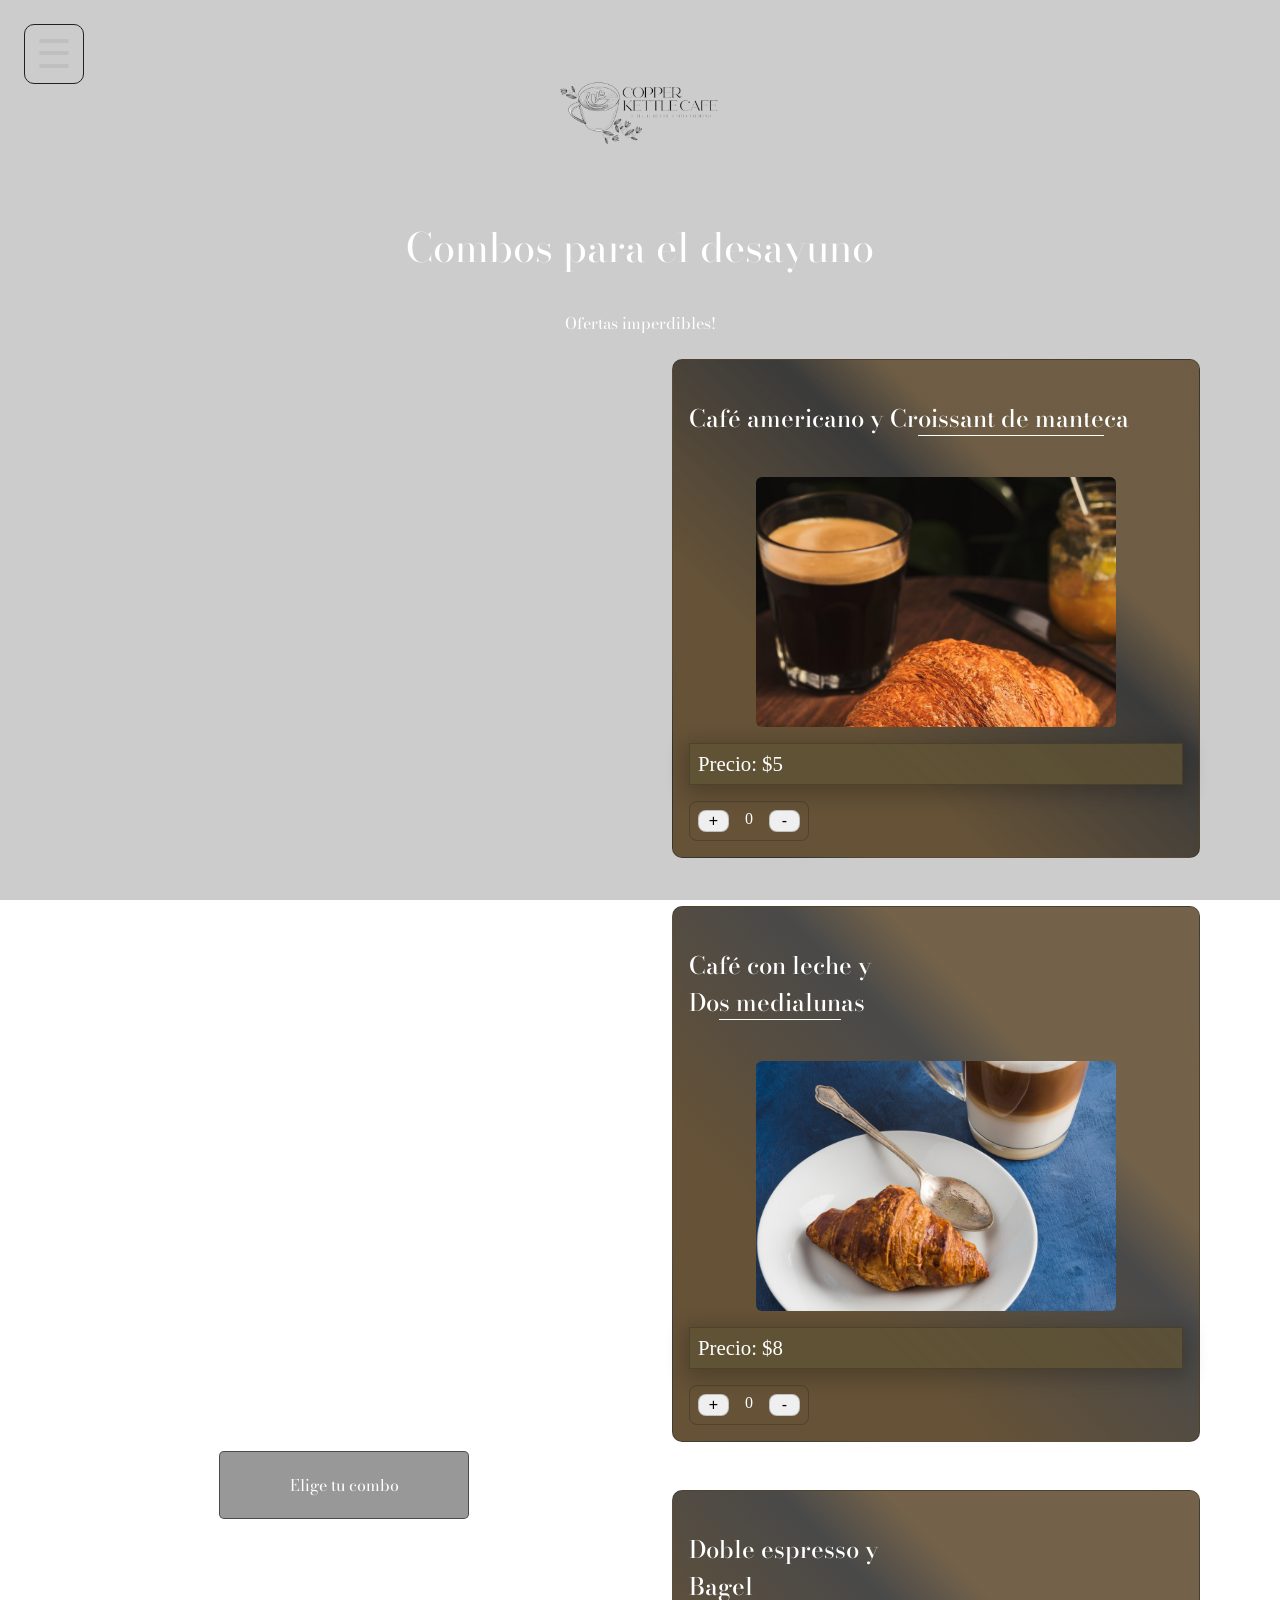
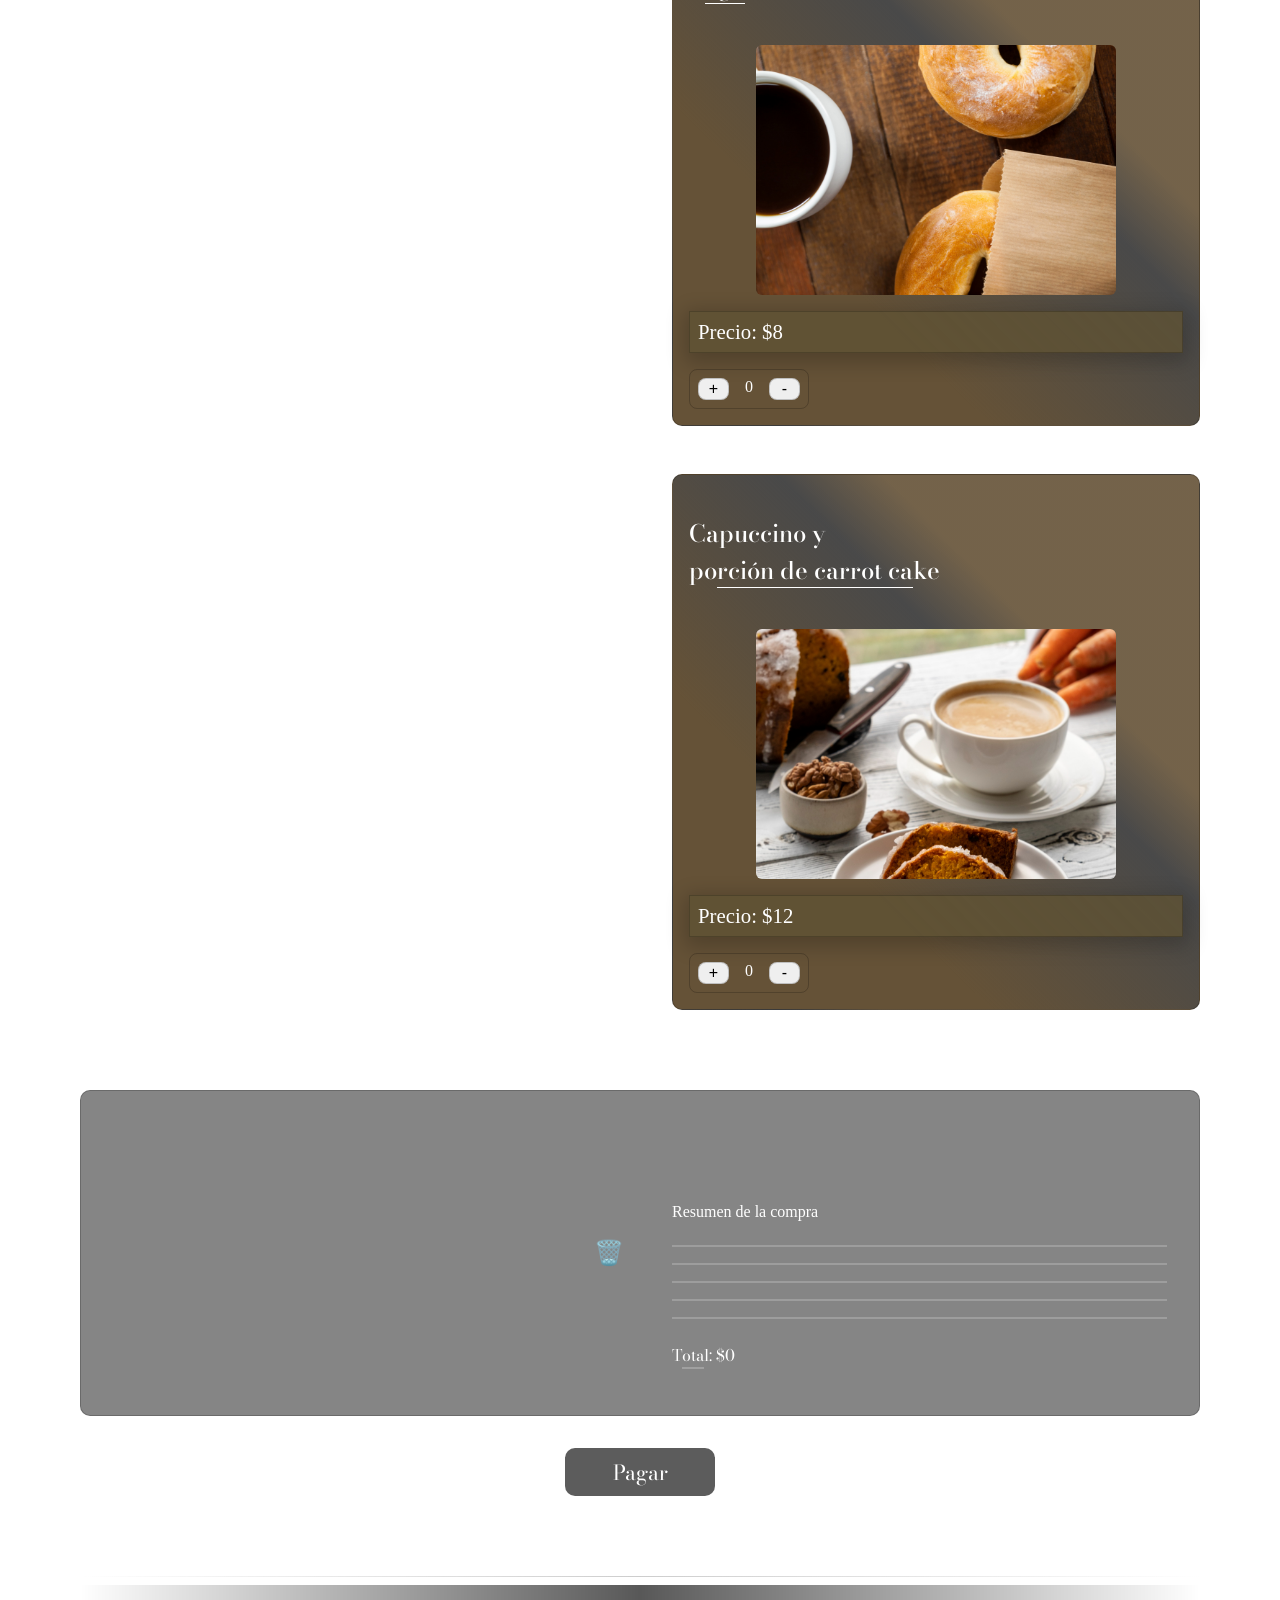
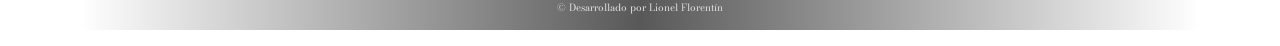
==== commit 6b4ec153: "" ====
--- a/combosdesayuno.html
+++ b/combosdesayuno.html
@@ -4,7 +4,7 @@
   <meta charset="UTF-8" />
   <meta name="viewport" content="width=device-width, initial-scale=1.0" />
   <meta name="description" content="Cafetería con café de especialidad y pastelería artesanal." />
-  <title>Cafetería (menú)</title>
+  <title>Copper Kettle Cafe</title>
   <link rel="stylesheet" href="style.css" />
   <link rel="preconnect" href="https://fonts.googleapis.com">
   <link rel="preconnect" href="https://fonts.gstatic.com" crossorigin>
@@ -16,17 +16,23 @@
     <section class="menu">
       <button class="btn-hamburguesa" type="button" aria-label="abrir menú" aria-expanded="false" aria-controls="nav-principal">☰</button>      
       <nav id="nav-principal" class="site-nav">
-        <a href="index.html" class="a-menu">Menú</a>
-        <a href="combosdesayuno.html"><span class="a-combos">Combo/desayuno</span></a>
-        <a href="combosmerienda.html"><span class="a-combos">Combo/merienda</span></a>
+      <div class="nav-links">
+        <a href="index.html" class="nav-link nav--menu">Menú</a>
+        <a href="combosdesayuno.html" class="nav-link nav--combo">Combo/desayuno</a>
+        <a href="combosmerienda.html" class="nav-link nav--combo">Combo/merienda</a>
+        
         <div class="barra-contacto">
-          <a href="contacto.html">Contacto <img src="images/loguitocontacto.png" class="logo-contacto" alt=""></a>
+          <a href="contacto.html" class="nav-link nav--contacto">
+            <span class="texto">Contacto</span>
+            <img src="images/loguitocontacto.png" class="logo-contacto" alt="Icono de contacto">
+          </a>
         </div>
+      </div>  
         <div class="logo-menu">
-          <img src="images/logomenu.png" alt="Logo de café para el menú">
+          <img src="images/logomenu.png" class="logo-nav" alt="Logo de café para el menú">
         </div>
       </nav>
-    </section>  
+    </section>
   <div class="page">
   <header class="site-header">   
 <!-- Cabecera de la web -->     
@@ -38,7 +44,6 @@
   </header>
 <!-- Presentación de la web -->  
   <hr class="separador-desktop">
-
   <main>
 <!-- Columna para comprar los cafés -->    
     <section class="pedidos-cafe">
@@ -106,15 +111,14 @@
         </div>    
       </div>
     </section>
-    </main>
 <!-- Monto total de la compra (recuadaro) -->
     <section class="recuadro-total">
       <div class="cancelar-resumen">
         <button type="button" id="btn-reset">
-          <span class="aviso-carrito">Cancelar resumen</span>
           <span class="icono">🗑️</span>
         </button>
       </div>
+      <div class="resumen-compra">
       <h3>Resumen de la compra</h3>
       <hr>
       <p class="item-resumen" data-prod="americano-croissant" data-price="5">Americano: $<span class="sub">0</span></p>
@@ -126,17 +130,33 @@
       <p class="item-resumen" data-prod="capuccino-carrot" data-price="12">Capuccino: $<span class="sub">0</span></p>
       <hr>
       <p>T<span class="total-subrayado">ota</span>l: $<span id="total">0</span></p>
+      </div>
     </section>
 <!-- Botón para pagar -->
-    <button type="button" class="btn-pagar" disabled>Pagar</button>
-<!-- Formulario para pagar -->
-      <div class="modal-pago">
-        <div class="banner-titulo">
-          <h3>Casi listo! Solo necesitamos algunos datos</h3>
+    <div class="boton-pagar">
+      <button type="button" class="btn-pagar" disabled>Pagar</button>
+    </div>
+</main>
+
+<hr class="banner-creditos">
+  <footer class="site-footer">
+    <div class="derechos-creditos">
+      <p>&copy; Desarrollado por Lionel Florentín</p>
+    </div>
+  </footer>
+  </div>
+  <!-- Formulario para pagar -->
+      <section class="modal-pago">
+        <div class="modal-banner">
+          <h3>Casi listo! Solo necesitamos algunos datos para realizar la compra</h3>
         </div>
+      <div class="modal-hijo">
+<!-- Acá vive lo visual -->        
         <article class="recuadro-pago">
           <div class="formulario-pago">
-          <button type="button" class="btn-cerrar">X</button>
+            <div class="cerrar-modal">
+              <button type="button" class="btn-cerrar">X</button>
+            </div>
           <form id="form-pago">
             <label for="nombre">N<span class="subrayado-label">ombr</span>e</label>
             <input type="text" id="nombre" name="nombre" placeholder="Tu nombre" required />
@@ -144,7 +164,7 @@
             <label for="email">E<span class="subrayado-label">mai</span>l</label>
             <input type="email" id="email" name="email" placeholder="Tu email" required />
 
-            <label for="telefono">t<span class="subrayado-label">elefon</span>o</label>
+            <label for="telefono">T<span class="subrayado-label">élefon</span>o</label>
             <input type="tel" id="telefono" name="telefono" placeholder="Tu télefono" required />
 
             <button type="submit" class="btn-confirmar">Enviar</button>
@@ -152,13 +172,7 @@
         </div>
         </article>
       </div>
-
-  <footer class="site-footer">
-    <div class="derechos-creditos">
-      <p>&copy; Desarrollado por Lionel Florentín</p>
-    </div>
-  </footer>
-  </div>
+      </section>
   <script src="script.js?v=2" defer></script>
 </body>
 </html>
--- a/style.css
+++ b/style.css
@@ -7,7 +7,7 @@
 html,
 body {
   margin: 0;
-  padding: 0;
+  padding: 0.5rem;
   overflow-x: hidden;
 }
 
@@ -65,11 +65,6 @@
     pointer-events: all;
 }
 
-.page {
-  width: min(100% - 2rem, 70rem);
-  margin-inline: auto;
-}
-
 .overlay-menu {
     content: "";
     position: fixed;
@@ -115,7 +110,7 @@
 
 h3 {
     font-family: "Unlock", serif;
-    font-weight: 600;
+    font-weight: 400;
     font-style: normal;
     color: #fff;
 }
@@ -127,41 +122,42 @@
 }
 
 .btn-hamburguesa {
-    background: none;
-    border: 0;
-    font-size: 2.5rem;
-    cursor: pointer;
-    margin-top: 20px;
-    color: #bfbfbf;
-    border: 1px solid #202020;;
+/* Tamaño del botón */
     height: 60px;
     width: 60px;
+    border: 0;
     border-radius: 10px;
+    font-size: 2.5rem;
+    background: none;
+    cursor: pointer;
+    color: #bfbfbf;
+    border: 1px solid #202020;
+/* Posición del botón */
+    position: fixed;
+    top: clamp(0.5rem, 4vw, 1.5rem);
+    left: clamp(0.5rem, 4vw, 1.5rem);
     z-index: 120;
-    margin-top: -10px;
-    position: fixed;
-    left: 1rem;
-    top: 2.2rem;
 }
 .btn-hamburguesa::before {
+/* Base del banner */
     display: block;
     position: fixed;
     content: "";
     background-color: rgba(0, 0, 0, 0.514);
-    height: 110px;
-    width: 100%;
+    opacity: 0;
+/* Tamaño del banner */    
+    width: 100%;
+    height: 15%;
+/* Posición del banner */
     top: 0;
     left: 0;
     z-index: -1;
-    transform: translateZ(-100%);
-    opacity: 0;
-    transition: 1s;
+    transition: opacity 1s ease;
     pointer-events: none;
 }
 .btn-hamburguesa.scrolleando::before {
     opacity: 1;
-    transform: translateZ(0);
-    background: linear-gradient(to bottom, #1b1a1af0 90%, transparent);
+    background: linear-gradient(to bottom, #1b1a1aef 90%, transparent);
     border-color: #fff;
 }
 
@@ -173,26 +169,27 @@
 }
 
 .site-nav {
-    display: flex;
-    position: fixed; 
+/* Base del nav */    
+    display: flex;
+    position: fixed;
+    flex-direction: column;
     top: 0;
     left: 0;
-    background: linear-gradient(to bottom, #4a3e33ab 60%, transparent);
-/* decoración del recuadro */
-    border: 1px solid #4e3b26a6;
+/* Tamaño del nav */
+    width: 85%;
+    max-width: 320px;
+    height: 100vh;
+    gap: 0.5rem;
+    padding: 1rem;
+    padding-top: 120px;
+/* decoración del nav completo */
+    background: linear-gradient(to top right, #604f35 70%, #131010eb);
     box-shadow: 2px 6px 12px rgba(45, 44, 44, 0.842);
-    padding: 8px 6px 6px;
-    flex-direction: column;
-    gap: 0.75rem;
-    background-color: #3e3530;
-    width: 380px;
-    height: 100vh;
 /* Estado inicial del nav */
     opacity: 0;
     transform: translateX(-100%);
-    transition: 150ms;
-}
-
+    transition: transform 0.3s ease, opacity 0.3s ease;
+}
 .site-nav.abierto {
   display: flex;
   z-index: 110;
@@ -200,174 +197,208 @@
   transform: translateX(0);
   opacity: 1;
 }
-
-/* Modificaciones individuales de los <a> */
-.a-menu {
-    margin-top: 100px;
-}
-.barra-contacto a {
-    display: flex;
-    flex-direction: row;
-    align-items: center;
-}
-
-.logo-contacto {
-    max-width: 60px;
-    margin-left: 30px;
-}
-
-.a-combos {
-    color: #baa60ec0;
-}
-
-.logo-menu img {
-    max-width: 60%;
-    display: flex;
-    align-items: center;
-    margin-top: 20px;
-    box-shadow: 15px 10px 25px 10px rgba(0, 0, 0, 0.2);
-    border-radius: 100%;
-    padding: 0;
-}
-
-.site-nav a {
+/* Preparación de contenedores nav */
+.site-nav {
+    display: flex;
+    flex-direction: column;
+    justify-content: space-between;
+}
+.nav-links {
+    display: flex;
+    flex-direction: column;
+    gap: 2rem;
+}
+/* Modificaciones individuales <a> */
+.nav-link {
+    border: 1rem rgba(0, 0, 0, 0.484);
+    box-shadow: 1px 7px 20px rgba(0, 0, 0, 0.2);
+    padding: 6px;
     text-decoration: none;
     color: inherit;
-    font-family: "Bodoni Moda", serif;
-    font-optical-sizing: auto;
-    font-weight: 100px;
-    font-style: normal;
-    color: #fff;
-    font-size: 25px;
-
-    border: 1px solid #202020d2;
-    border-radius: 3px;
-    text-align: left;
-    padding: 8px;
-    box-shadow: 1px 2px 10px rgba(0, 0, 0, 0.2);
+    background-color: #52442f;
+
+    font-family: "Bodoni Moda", serif;
+    font-optical-sizing: auto;
+    font-weight: 400;
+    font-style: normal;
+    color: #eaeaea;
+    font-size: 1.3rem;
+}
+.nav--contacto {
+    display: flex;
+    align-items: center;
+    gap: 0.5rem;
+}
+.nav--combo {
+    color: #bcb300;
+}
+.logo-contacto {
+    width: 60px;
+    height: auto;
+}
+.logo-menu {
+    display: flex;
+    justify-content: center;
+    align-items: center;
+    margin-top: auto;
+}
+.logo-nav {
+    width: 100%;
+    max-width: 200px;
+    height: auto;
+    border: rgba(0, 0, 0, 0.644);
+    border-radius: 50%;
+    box-shadow: 1px 20px 25px rgba(0, 0, 0, 0.2);
 }
 /* Cabecera de la web */
+.site-header {
+    display: flex;
+    flex-direction: column;
+    padding: 0.5rem 1rem;
+    gap: 1rem;
+    max-width: 1200px;
+    margin: 0 auto;
+}
 .logo {
-    width: 180px;
-    display: block;
-    margin: 0 auto;      
-    position: relative;
-    margin-top: 30px;          
-    left: 0;
-    z-index: 2;      
-}
-
-.cabecera-web h1 {
-    font-size: 34px;
+    width: 10rem;
+    height: auto;
+}
+.site-header h1 {
+    font-size: 2.5rem;
     text-align: center;
-    display: block;
-    margin: 0 auto;      
-    position: relative;
-    top: -40px;          
-    left: 0;             
-}
-
-.cabecera-web p {
-    font-size: 16px;
+}
+.site-header p {
+    font-size: 1rem;
     text-align: center;
-    display: block;
-    margin: 0 auto;      
-    position: relative;
-    top: -30px;          
-    left: 0;             
-}
-
+}
+.separador-desktop {
+    display: none;
+}
 /* Presentación de la web */
-article.presentacion-card {
-    border: 1px #000000a7 solid;
-    background-color: rgba(45, 45, 45, 0.128);
-    border-radius: 8px;
-    padding: 35px;
-    box-shadow: 1px 1px 13px rgba(0, 0, 0, 0.35);
-}
-
-article.presentacion-card h2, p {
+.Presentacion {
+    display: flex;
+    align-items: center;
+    flex-direction: column;
+    justify-content: center;
+    min-height: 30vh;
+}
+.presentacion-card {
+    border: 1px solid rgba(0, 0, 0, 0.445);
+    border-radius: 12px;
+    box-shadow: 1px 15px 25px rgba(149, 123, 78, 0.555);
+    background-color: #0000007b;
+    padding: 0.5rem;
+    max-width: 500px;
+}
+.presentacion-card h2,
+.presentacion-card p {
     text-align: center;
-    font-size: 1.5rem;
-}
-
+    font-size: 1rem;
+}
 .subrayado {
     text-decoration: underline;
     text-underline-offset: 7px;
 }
-
-.rayitas {
-    font-size: 55px;
-    color: #ffffff;
-}
-
-.cafes {
+/* Columna para comprar los cafés */
+.pedidos-cafe {
+    display: grid;
+    grid-template-columns: repeat(auto-fit, minmax(250px, 1fr));
+    justify-content: center;
+    align-items: center;
+    margin-bottom: 5rem;
+    gap: 4rem;
+}
+.titulo-eligecafes {
+    display: flex;
+    justify-self: center;
+    justify-content: center;
+    text-align: center;
+/* Tamaño del recuadro */
+    padding: 0.5rem;
+    max-width: 250px;
+    width: 70%;
+    min-height: 50px;
+/* Decoración */
+    border: 1px solid rgba(0, 0, 0, 0.505);
+    border-radius: 5px;
+    background-color: rgba(0, 0, 0, 0.404);
+}
+.titulo-eligecafes h2 {
+    display: flex;
+    justify-content: center;
+    align-items: center;
+    font-size: 1rem;
+}
+/* Estilos de las cards */
+.columna-scroll {
+    display: flex;
+    flex-direction: column;
+    gap: 3rem;
+}
+article.card {
+    display: flex;
+    flex-direction: column;
+    padding: 1rem;
+    gap: 1rem;
+    min-height: 350px;
+    border: 1px solid rgba(0, 0, 0, 0.2);
+    border-radius: 10px;
+    background-color: #473c2b;
+    background: linear-gradient(to bottom left, #655237e7 30%,
+    #000000b6 40%, #655237 70%);
+}
+article.card h3 {
+    font-size: 1.5rem;
+}
+article.card img {
+    object-fit: cover;
+    max-height: 250px;
+    height: 80%;
+}
+span.cafes {
     text-decoration: 1px underline;
-    text-underline-offset: 13px;
-}
-
-.separador-desktop {
-    display: none;
-}
-
-/* Columna para comprar los cafés */
-article.titulo-eligecafes h2 {
+    text-underline-offset: 0.5rem;
+}
+.card-cantidad {
+    display: flex;
+    flex-direction: column;
+    gap: 1rem;
+}
+span.precio {
+    padding: 0.5rem;
+    border: 1px solid rgba(0, 0, 0, 0.2);
+    box-shadow: 1px 5px 20px 5px rgba(0, 0, 0, 0.2);
+    background-color: #5f5234c8;
+    font-size: 1.3rem;
+}
+.botones {
+    display: flex;
+    flex-direction: row;
+    gap: 1rem;
+    border: 1px solid rgba(0, 0, 0, 0.2);
+    border-radius: 0.5rem;
+    padding: 0.5rem;
+    max-width: 120px;
+    width: 100%;
+    height: auto;
+}
+.botones button {
+    max-width: 150px;
+    width: 80%;
+    align-items: center;
+    justify-content: center;
+    border-radius: 0.5rem;
+    border: 1px solid rgba(0, 0, 0, 0.2);
+}
+button.sumar, 
+button.restar {
+    display: flex;
+    justify-content: center;
+    font-size: 1rem;
     text-align: center;
-    border: 1px #000000 solid;
-    background-color: rgba(0, 0, 0, 0.365);
-    padding: 6px;
-    margin-bottom: 80px;
-    box-shadow: 1px 1px 18px rgba(0, 0, 0, 0.35);
-}
-
-.card h3 {
-    font-size: 30px;
-    display: block;
-}
-
-article.card {
-    background: linear-gradient(to bottom, #5b473d 90%, transparent);
-    box-shadow: 0 10px 24px rgba(121, 70, 36, 0.637);
-    border: 1px solid rgba(0, 0, 0, 0.411);
-    backdrop-filter: blur(3px);
-    margin-bottom: 50px;
-    padding: 20px;
-    border-radius: 8px;
-}
-
-.card-cantidad {
-    border: 1px #0606069b solid;
-    border-radius: 6px;
-    margin-top: 25px;
-    align-items: center;
-    padding: 20px;
-}
-
-/* botones de cantidad y precio */
-button.sumar,
-button.restar {
-    width: 35px;
-    height: 35px;
-    border-radius: 7px;
-    border: 1px solid rgba(0, 0, 0, 0.644);
-
-    font-size: 28px;
-    color: #202020;
-}
-
-.botones {
-    display: flex;
-    justify-content: flex-end;
-    position: relative;
-    gap: 1rem;
-    margin-right: 2.5rem;
-    margin-top: -30px;
-    align-items: center;
-}
-
+}
 /* Tipografías para las tarjetas */
 span.precio {
-    font-size: 27px;
     color: #fff;
 
     font-family: "Josefin Slab", serif;
@@ -375,9 +406,7 @@
     font-weight: 200;
     font-style: normal;
 }
-
 span.cantidad-numero {
-    font-size: 23px;
     color: #fff;
 
     font-family: "Josefin Slab", serif;
@@ -385,53 +414,66 @@
     font-weight: 200;
     font-style: normal;
 }
-
 article.card h3 {
     font-family: "Bodoni Moda", serif;
     font-optical-sizing: auto;
-    font-weight: 500px;
+    font-weight: 500;
     font-style: normal;
     color: #fff;
 }
-
 /* Recuadro para el monto total de la compra */
 .recuadro-total {
-    border: 1px solid #8d5d2c33;
+/* Posicionamiento */
+    display: grid;
+    grid-template-columns: repeat(auto-fit, minmax(250px, 1fr));
+    justify-content: center;
+    align-items: center;
+    margin-bottom: 2rem;
+/* Tamaño del contenedor */
+    border: 1px solid rgba(0, 0, 0, 0.2);
     border-radius: 10px;
-    padding: 12px 16px;
-    background-color: rgba(34, 34, 33, 0.726);
-    color: #fff;
-    font-size: 1.1rem;
-}
-
+    background-color: #2727268f;
+    padding-top: 4rem;
+}
 .recuadro-total h3 {
-    font-size: 15px;
-    font-family: "Bodoni Moda", serif;
-    font-optical-sizing: auto;
-    font-weight: 400;
-    font-style: normal;
-    color: #a0a0a0;
-}
-
+    font-size: 1rem;
+}
+.cancelar-resumen {
+    display: flex;
+    flex-direction: row;
+    align-items: flex-end;
+    padding: 1rem;
+    margin-top: -4rem;
+}
+.resumen-compra {
+    display: flex;
+    flex-direction: column;
+    justify-content: center;
+    align-items: stretch;
+    padding: 2rem;
+}
+.resumen-compra hr {
+    width: 100%;
+    border: 1px solid rgba(255, 255, 255, 0.2);
+}
 .item-resumen {
     display: none;
 }
-
 .item-resumen.activo {
     display: block;
 }
-
+p.title-total {
+    font-size: 1.5rem;
+}
 .total-subrayado {
     text-decoration: underline 2px solid #a0a0a0;
     text-underline-offset: 6px;
 }
-
 /* Boton de reset resumen */
 .cancelar-resumen {
     display: flex;
     justify-content: flex-end;
 }
-
 #btn-reset {
     display: flex;
     align-items: center;
@@ -442,360 +484,306 @@
     border: none;
     padding: 0;
     cursor: pointer;
-
     -webkit-tap-highlight-color: transparent;
 }
-
 #btn-reset span {
     display: inline-block;
 }
-
-.aviso-carrito {
-    font-size: 0.8rem;
-    line-height: 1;
-
-    font-family: "Bodoni Moda", serif;
-    font-optical-sizing: auto;
-    font-weight: 400;
-    font-style: normal;
-    color: #7f7f7f71;
-}
 /* Botón para pagar */
+.boton-pagar {
+    display: flex;
+    flex-direction: column;
+    justify-content: center;
+    align-items: center;
+    margin-bottom: 5rem;
+}
 .btn-pagar {
-    display: block;
-    margin: 20px auto 0;
-    padding: 25px 70px;
-    border-radius: 8px;
-    border: 1px rgba(255, 255, 255, 0.16);
-    background: rgba(41, 40, 40, 0.9);
-    color: #fff;
-
-    font-size: 1.5rem;
-    font-family: "Bodoni Moda", serif;
-    font-optical-sizing: auto;
-    font-weight: 400;
-    font-style: normal;
+    max-width: 150px;
+    width: 100%;
+    height: 3rem;
+    border-radius: 10px;
+    border: none;
+    background-color: #171717b3;
+    
+    font-family: "Bodoni Moda", serif;
+    font-optical-sizing: auto;
+    font-weight: 400;
+    font-style: normal;
+    font-size: 1.3rem;
     color: #ffffff;
 }
-
 /* Modal de pago */
 .modal-pago {
-    display: block;
-    opacity: 0.8;
+    display: grid;
+    position: fixed;
+    inset: 0;
+    overflow-y: auto;
+    grid-template-rows: auto 1fr;
+    z-index: 120;
+    background-color: #655030;
+/* Estado inicial */
+    opacity: 0;
     transform: translateY(100%);
-    transition: 400ms ease-out;
-
-
-    position: fixed;
-    bottom: 0;
-    left: 0;
-    width: 100%;
-    
-    background: rgb(152, 136, 109);
-    padding: 30px;
-    border-radius: 8px;
-}
-
+    transition: opacity 400ms ease-out, transform 400ms ease-out;
+    pointer-events: none;
+}
 .modal-pago.activo {
     opacity: 1;
     transform: translateY(0);
-    z-index: 130;
-}
-
-.banner-titulo {
-    background-color: #daa85d;
-    margin: -30px -30px 0 -30px;
-    padding: 25px;
-    border-radius: 10px;
-    border: 3px #000000;
-}
-
-.modal-pago h3 {
+    pointer-events: auto;
+}
+.modal-banner {
+    display: flex;
+    align-items: center;
+    justify-content: center;
+    width: 100%;
+    min-height: 6rem;
+    padding: 1rem;
+    background-color: #473c2b;
+    background: linear-gradient(to bottom, #6d381b90 80%, transparent);
+}
+.modal-banner h3 {
+    font-family: "Bodoni Moda", serif;
+    font-optical-sizing: auto;
+    font-weight: 400;
+    font-style: normal;
+    font-size: 1rem;
+    color: #ebebeb;
+}
+.modal-hijo {
+    display: flex;
+    align-items: center;
+    flex-direction: column;
+    overflow: hidden;
+    padding: 2rem;
+    gap: 3rem;
+    width: 100%;
+}
+.recuadro-pago {
+    display: flex;
+    width: 80vw;
+    padding: 1rem;
+    border: 1px solid rgba(0, 0, 0, 0.025);
+    border-radius: 5px;
+    background-color: #7b5d38;
+    box-shadow: 1px 10px 25px rgba(0, 0, 0, 0.404);
+}
+.formulario-pago {
+    display: flex;
+    flex-direction: column;
+    gap: 2rem;
+    padding: 1rem;
+}
+#form-pago {
+    display: flex;
+    flex-direction: column;
+    align-items: flex-start;
+    gap: 1rem;
+}
+#form-pago label {
+    font-family: "Bodoni Moda", serif;
+    font-optical-sizing: auto;
+    font-weight: 400;
+    font-style: normal;
+    font-size: 1rem;
+    color: #ebebeb;
+}
+.subrayado-label {
+    text-decoration: underline;
+    text-underline-offset: 5px;
+}
+#form-pago input {
+    width: 100%;
+    height: 3rem;
+    padding: 1rem;
+    border: 1px solid rgba(0, 0, 0, 0.2);
+    border-radius: 5px;
+}
+#form-pago button {
+    display: flex;
+    padding: 0.5rem;
+    align-items: center;
+    border-radius: 5px;
+    border: 1px solid rgba(48, 48, 48, 0.2);
+    background-color: rgba(79, 79, 79, 0.719);
+
+    font-family: "Bodoni Moda", serif;
+    font-optical-sizing: auto;
+    font-weight: 400;
+    font-style: normal;
+    font-size: 1rem;
+    color: #cdcdcd;
+}
+.cerrar-modal {
+    display: flex;
+    justify-content: flex-end;
+    align-items: center;
+    width: 100%;
+}
+.btn-cerrar {
+    display: flex;
+    padding: 15px;
+    width: 2.5rem;
+    height: 2rem;
+    align-items: center;
+    justify-content: center;
+    border: none;
+    border-radius: 5px;
+    background-color: rgba(0, 0, 0, 0.2);
+
+    font-family: "Bodoni Moda", serif;
+    font-optical-sizing: auto;
+    font-weight: 400;
+    font-style: normal;
+    font-size: 1.3rem;
     color: #000000;
-
-    font-family: "Roboto", sans-serif;
-    font-optical-sizing: auto;
-    font-weight: 100px;
-    font-style: normal;
-    font-size: 1.6rem;
-}
-
-.btn-cerrar {
-    margin-top: 20px;
-    padding: 18px 30px;
-    border-radius: 7px;
-    border: 1px rgb(22, 22, 22);
-    margin-left: 80%;
-    background-color: rgba(44, 42, 42, 0.16);
-}
-
-label {
-    display: flex;
-    margin-top: 35px;
-    font-family: "Roboto", sans-serif;
-    font-optical-sizing: auto;
-    font-weight: 300px;
-    font-style: normal;
-    font-size: 1.4rem;
-}
-
-#form-pago input {
-    margin-top: 30px;
-    width: 100%;
+}
+/* Sección de contactos */
+.bandeja-email {
+    display: grid;
+    grid-template-columns: repeat(auto-fit, minmax(250px, 1fr));
+    border: 1px solid rgba(0, 0, 0, 0.137);
+    border-radius: 5px;
+    background-color: rgba(52, 52, 52, 0.767);
+    box-shadow: 1px 15px 25px rgba(0, 0, 0, 0.445);
+}
+.form-correo {
+    display: flex;
+    flex-direction: column;
+    padding: 2rem;
+}
+#serviciosForm {
+    display: flex;
+    width: 100%;
+    flex-direction: column;
+    align-items: flex-start;
+    gap: 1rem;
+}
+#serviciosForm label {
+    font-size: 20px;
+    font-family: "Bodoni Moda", serif;
+    font-optical-sizing: auto;
+    font-weight: 400;
+    font-style: normal;
+    color: #dedede;
+}
+#serviciosForm input {
+    width: 100%;
+    min-height: 2.5rem;
+    padding: 1rem;
+    border: 1px solid rgba(0, 0, 0, 0.025);
+    border-radius: 5px;
+    background-color: rgba(206, 206, 206, 0.607);
+    box-shadow: 1px 10px 25px rgba(0, 0, 0, 0.363);
+
+    font-family: "Bodoni Moda", serif;
+    font-optical-sizing: auto;
+    font-weight: 400;
+    font-style: normal;
+    font-size: 1rem;
+    color: #000000;
+}
+#serviciosForm textarea {
+    width: 100%;
+    height: 10rem;
+    padding: 1rem;
+    border: 1px solid rgba(0, 0, 0, 0.025);
+    border-radius: 5px;
+    background-color: rgba(206, 206, 206, 0.607);
+    box-shadow: 1px 10px 25px rgba(0, 0, 0, 0.2);
+
+    font-family: "Bodoni Moda", serif;
+    font-optical-sizing: auto;
+    font-weight: 400;
+    font-style: normal;
+    font-size: 1rem;
+    color: #000000;
+}
+.btn-contacto {
+    min-height: 2rem;
     padding: 10px;
-    border-radius: 5px;
-    border: 1px solid #000000;
-    background-color: #ffffff;
-}
-
-span.subrayado-label {
-    text-decoration: underline 2px rgba(0, 0, 0, 0.938);
-    text-underline-offset: 5px;
-}
-
-.btn-confirmar {
-    padding: 15px 25px;
-    margin-top: 20px;
-    background-color: #7e7e7e;
-    color: #000000d2;
-    font-size: 20px;
-    border: 1px rgba(255, 255, 255, 0.16);
-}
-
-.recuadro-pago {
-    border: 1px solid #3b3b3b;
-    border-radius: 8px;
-    padding: 10px 30px 30px 30px ;
-    margin-top: 25px;
-}
-
-.recuadro-total hr {
-    border-color: rgba(143, 143, 143, 0.35);
-}
-
-/* Sección de contactos */
-#form-bandeja {
-    display: block;
-    align-content: center;
-    border: 1px rgba(0, 0, 0, 0.35);
-    border-radius: 4px;
-    padding: 7px;
-}
-
-#serviciosForm textarea, 
-#serviciosForm input {
-    width: 365px;
-    margin-top: 5px;
+    border: 1px solid rgba(0, 0, 0, 0.025);
+    border-radius: 5px;
+    background-color: rgba(128, 126, 125, 0.381);
+    box-shadow: 1px 5px 25px rgba(9, 9, 9, 0.2);
+
+    font-family: "Bodoni Moda", serif;
+    font-optical-sizing: auto;
+    font-weight: 400;
+    font-style: normal;
+    font-size: 1rem;
     color: #000000;
-    background-color: #a1a1a1;
-    border: 1px rgba(55, 55, 55, 0.16);
-    margin-bottom: 8px;
-    border-radius: 4px;
-    text-align: left;
-    font-size: 20px;
-    padding: 15px;
-
-    font-family: "Unlock", serif;
-    font-weight: 400;
-    font-style: normal;
-    color: #000000;
-
-    box-shadow: 1px 5px 45px rgba(0, 0, 0, 0.35);
-}
-
-input {
-    height: 50px;
-}
-
-.bandeja-email label {
-    margin-bottom: 10px;
-    color: #ffffff;
-
-    font-family: "Bodoni Moda", serif;
-    font-optical-sizing: auto;
-    font-weight: 400;
-    font-style: normal;
-    color: #fff;
-}
-
-.bandeja-email button {
-    padding: 15px 25px;
-    border-radius: 6px;
-    border: 1px rgba(21, 21, 21, 0.701);
-    background-color: #878686;
-    margin-bottom: 75px;
-
-    font-family: "Unlock", serif;
-    font-weight: 600;
-    font-style: normal;
-    color: #202020;
-}
-
-.form-correo span {
-    text-underline-offset: 7px;
-    text-decoration: underline 1px #ffffffb6;
-}
-
-.redes-sociales span {
-    font-size: 30px;
-    text-decoration: underline 2px #b1b1b1;
+}
+.redes-sociales {
+    display: grid;
+    grid-template-columns: repeat(auto-fit, minmax(250px, 1fr));
+    padding: 1rem;
+}
+.titulo-contactos {
+    display: flex;
+    justify-self: center;
+}
+.subrayado-contacto {
+    text-decoration: underline #a4a4a4;
     text-underline-offset: 10px;
 }
-
 .redes {
     display: flex;
-    flex-direction: row;
-    gap: 1px;
-    justify-content: flex-start;
-    margin-right: 200px;
-}
-
-.redes img {
-    max-width: 100%;
-}
-
+    align-self: center;
+    padding: 1rem;
+}
 /* Créditos */
+.banner-creditos {
+    border: none;
+    height: 1px;
+    width: 100%;
+    background-color: rgb(255, 255, 255);
+    background: linear-gradient(to right, transparent, #cdcdcd, transparent);
+}  
+.site-footer {
+    display: flex;
+    align-items: center;
+    justify-content: center;
+}
+.derechos-creditos {
+    padding: 5px;
+    width: 100%;
+    text-align: center;
+    background-color: #00000062;
+    background: linear-gradient(to right, transparent, #000000a7, transparent);
+}
 .derechos-creditos p {
-    font-size: 15px;
-    margin-top: 60px;
-    font-family: "Unlock", serif;
-    font-weight: 200;
-    font-style: normal;
-    color: #c6c6c6;
-    background-color: 3px 4px rgba(0, 0, 0, 0.35);
-    padding: 15px;
-    background: linear-gradient(to right, transparent, #1f1f1fbe, transparent);
-}
-
-.banner-creditos {
-  border: none;
-  height: 2px;
-  background: linear-gradient(to right, transparent, #8f8f8fbe, transparent);
-  width: 100%;
-  margin: 20px 20px 20px auto;
-  margin-top: 30px;
-}
-
-/* Adaptación de pantalla para desktop */
-@media (min-width: 1024px) {
-    header {
-        position: relative;
-        margin-bottom: 20px;
-        transform: scale(0.8);                                                                                                                                                                                                                                                                                                                                                                                                                      
-    }
-    .btn-hamburguesa {
-        position: fixed;
-        left: 1rem;
-        top: 2.3rem;
-        z-index: 120;
-    }
-    .site-nav {
-        z-index: 110;
-    }
-
-    .overlay-menu {
-        z-index: 105;
-    }
-    .logo {
-        max-width: 15rem;
-        width: 100%;
-        top: -6rem;
-    }
-    .cabecera-web h1 {
-        font-size: 3.5rem;
-        top: -8rem;
-    }
-    .cabecera-web p {
-        font-size: 1.5rem;
-        top: -7rem;
-    }
-    /* Layout principal */
-    main {
-        display: flex;
-        gap: 2rem;
-        align-items: flex-start;
-        width: 100%;
-        transform: scale(0.9);
-    }
-    section.Presentacion {
-        flex: 1;
-    }
-    /* Columna de cafés a la derecha con scroll */
-    .presentacion-card {
-        margin-top: 1rem;
-    }
-    .columna-scroll {
-        width: 450px;
-        height: 120vh;
-        overflow-y: auto;
-        overflow-x: hidden;
-        position: sticky;
-        margin-top: -6rem;
-        border-radius: 8px;
-        padding: 20px;
-        background-color: #1f1e1c42;
-        transform: scale(0.8);
-        border: 2px solid rgba(0, 0, 0, 0.76);
-        border-radius: 15px;
-
-        box-shadow: 1px 2px 18px 8px rgba(0, 0, 0, 0.2);
-    }
-    .separador-desktop {
-        display: block;
-        width: 100vw;
-        height: 1px;
-        border: none;
-        background: rgba(36, 30, 30, 0.2);
-        border-radius: 10px;
-        
-        margin: 0;
-        padding: 6px;
-        margin-left: calc(-50vw + 50%); 
-    }
-    .recuadro-total {
-        transform: scale(0.9);
-    }
-    .btn-pagar {
-        transform: scale(0.7);
-    }
-/* Poporciones de sección de contactos */
-    .parrafo-contacto p {
-        font-size: 2rem;
-    }
-    .bandeja-email {
-        display: flex;
-        flex-direction: column;
-        max-width: 500px;
-    }
-    .bandeja-email input,
-    .bandeja-email textarea {
-        width: 100%;
-    }
-    .btn-contacto {
-        display: block;
-        width: fit-content;
-        margin-left: 0;
-    }
-    .redes-sociales h2, 
-    .redes-sociales span {
-        font-size: 2.5rem;
-        text-align: left;
-    }
-    .redes-sociales {
-        margin-left: 10rem;
-    }
-    .redes {
-        max-width: 18rem;
-    }
-/* Proporciones del modal de pago */
-     .modal-pago {
-        width: 500px;
-        left: 50%;
-        bottom: -5.5rem;
-        transform: translateY(100%) translateX(-50%) scale(0.8);
-    }
-
-    .modal-pago.activo {
-        transform: translateY(0) translateX(-50%) scale(0.8);
-    }
-}
+    font-size: 10px;
+    font-family: "Bodoni Moda", serif;
+    font-optical-sizing: auto;
+    font-weight: 400;
+    font-style: normal;
+    color: #e0e0e0;
+}
+
+/* Adaptación para pantallas */
+
+
+
+
+
+
+
+
+
+
+
+
+
+
+
+
+
+
+
+
+
+
+
+
+
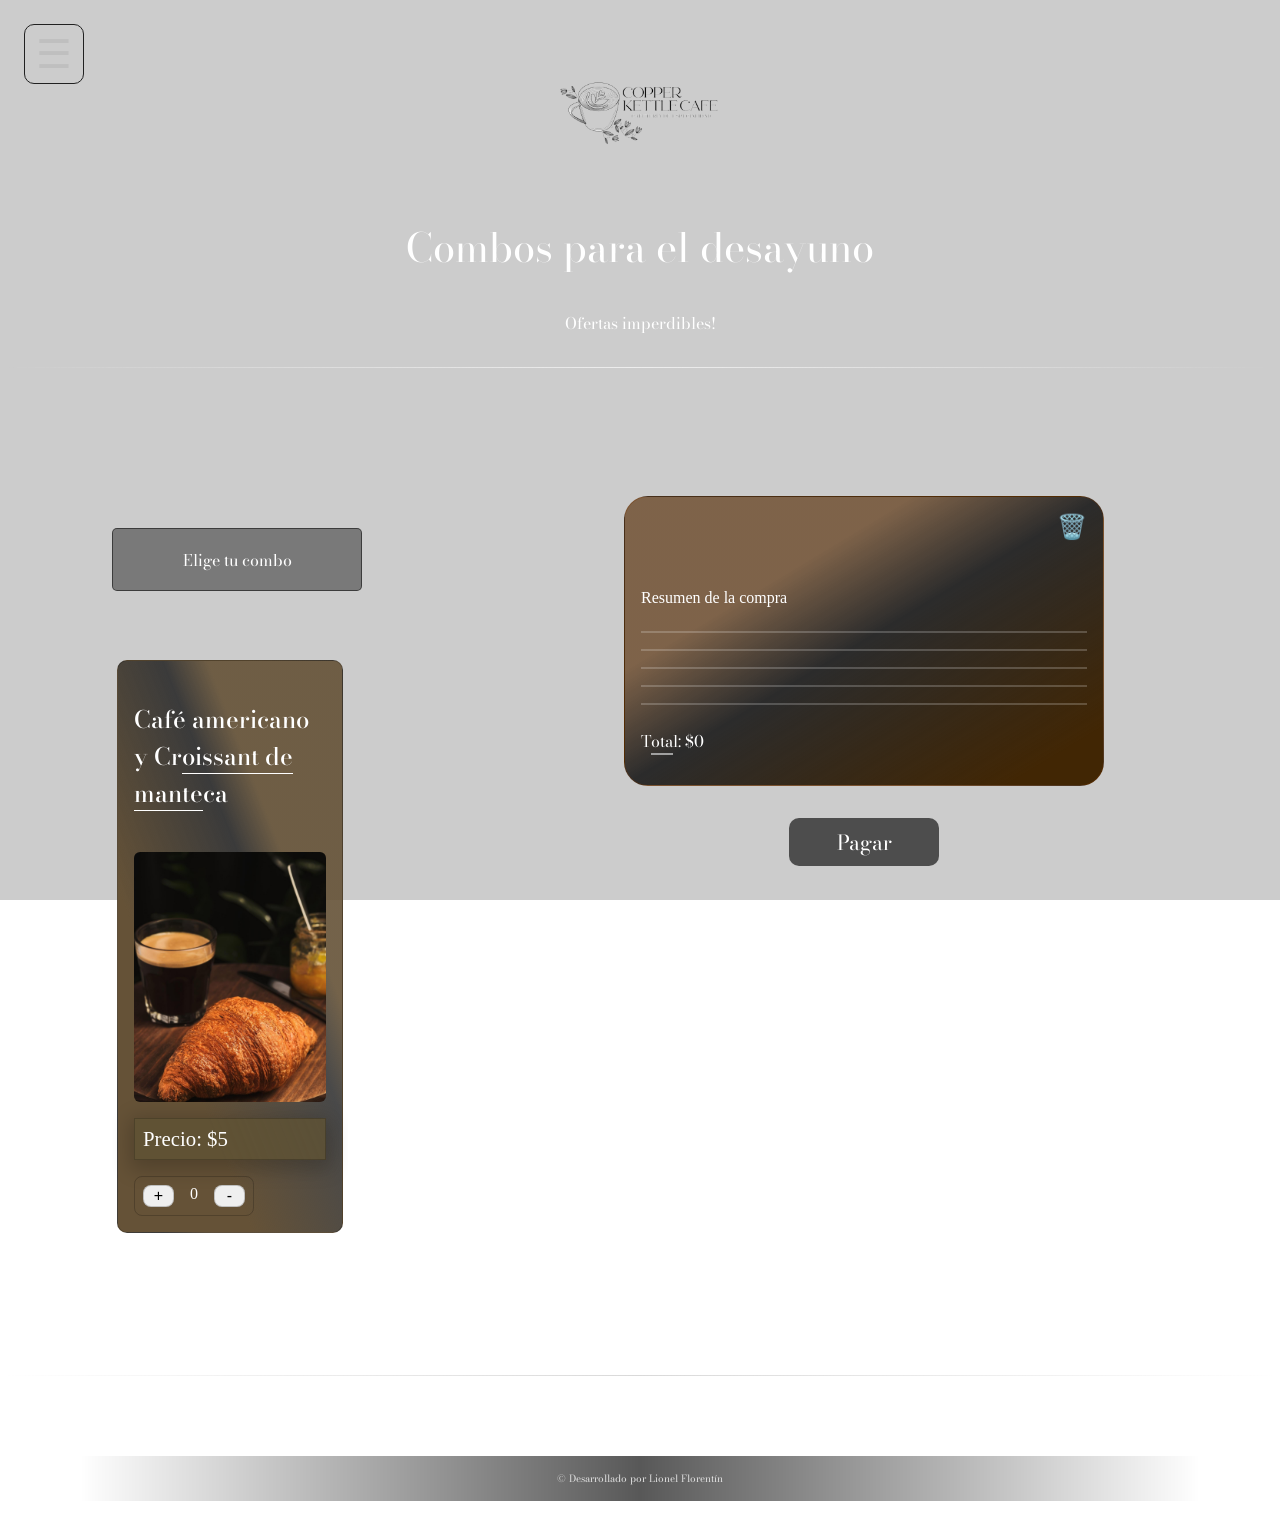
==== commit 3bb5574b: "ajuste de modal y pedidos cafes" ====
--- a/combosdesayuno.html
+++ b/combosdesayuno.html
@@ -46,10 +46,13 @@
   <hr class="separador-desktop">
   <main>
 <!-- Columna para comprar los cafés -->    
+  <div class="bloque-izquierdo"> 
     <section class="pedidos-cafe">
+      <div class="titulo-columna">
       <article class="titulo-eligecafes">
         <h2>Elige tu combo</h2>
       </article>
+      </div>
       <div class="contenedor-scroll">
 <!-- Columna de productos con scroll -->
       <div class="columna-scroll">  
@@ -111,7 +114,9 @@
         </div>    
       </div>
     </section>
+    </div>
 <!-- Monto total de la compra (recuadaro) -->
+    <div class="bloque-derecho">
     <section class="recuadro-total">
       <div class="cancelar-resumen">
         <button type="button" id="btn-reset">
@@ -135,6 +140,7 @@
 <!-- Botón para pagar -->
     <div class="boton-pagar">
       <button type="button" class="btn-pagar" disabled>Pagar</button>
+    </div>
     </div>
 </main>
 
--- a/style.css
+++ b/style.css
@@ -179,11 +179,10 @@
     width: 85%;
     max-width: 320px;
     height: 100vh;
-    gap: 0.5rem;
     padding: 1rem;
     padding-top: 120px;
 /* decoración del nav completo */
-    background: linear-gradient(to top right, #604f35 70%, #131010eb);
+    background: linear-gradient(to top right, #7a6042 10%, #4c3b29 45%, #131010 100%);
     box-shadow: 2px 6px 12px rgba(45, 44, 44, 0.842);
 /* Estado inicial del nav */
     opacity: 0;
@@ -201,7 +200,8 @@
 .site-nav {
     display: flex;
     flex-direction: column;
-    justify-content: space-between;
+    justify-content: flex-start;
+    gap: 1rem;
 }
 .nav-links {
     display: flex;
@@ -211,11 +211,13 @@
 /* Modificaciones individuales <a> */
 .nav-link {
     border: 1rem rgba(0, 0, 0, 0.484);
+    border-radius: 5px;
     box-shadow: 1px 7px 20px rgba(0, 0, 0, 0.2);
-    padding: 6px;
+    padding: 10px;
     text-decoration: none;
     color: inherit;
-    background-color: #52442f;
+    background-color: #57452b;
+    -webkit-tap-highlight-color: rgba(120, 82, 26, 0.395);
 
     font-family: "Bodoni Moda", serif;
     font-optical-sizing: auto;
@@ -223,6 +225,11 @@
     font-style: normal;
     color: #eaeaea;
     font-size: 1.3rem;
+}
+.nav-link:focus,
+.nav-link:active {
+    outline: none;
+    box-shadow: none;
 }
 .nav--contacto {
     display: flex;
@@ -238,14 +245,13 @@
 }
 .logo-menu {
     display: flex;
-    justify-content: center;
-    align-items: center;
-    margin-top: auto;
+    flex-direction: column;
+    align-self: center;
+    padding: 2rem;
+    width: 200px;
 }
 .logo-nav {
     width: 100%;
-    max-width: 200px;
-    height: auto;
     border: rgba(0, 0, 0, 0.644);
     border-radius: 50%;
     box-shadow: 1px 20px 25px rgba(0, 0, 0, 0.2);
@@ -256,7 +262,7 @@
     flex-direction: column;
     padding: 0.5rem 1rem;
     gap: 1rem;
-    max-width: 1200px;
+    width: 100%;
     margin: 0 auto;
 }
 .logo {
@@ -271,9 +277,6 @@
     font-size: 1rem;
     text-align: center;
 }
-.separador-desktop {
-    display: none;
-}
 /* Presentación de la web */
 .Presentacion {
     display: flex;
@@ -285,8 +288,8 @@
 .presentacion-card {
     border: 1px solid rgba(0, 0, 0, 0.445);
     border-radius: 12px;
-    box-shadow: 1px 15px 25px rgba(149, 123, 78, 0.555);
-    background-color: #0000007b;
+    box-shadow: 1px 15px 25px rgba(0, 0, 0, 0.555);
+    background-color: #21212198;
     padding: 0.5rem;
     max-width: 500px;
 }
@@ -298,6 +301,15 @@
 .subrayado {
     text-decoration: underline;
     text-underline-offset: 7px;
+}
+.separador-desktop {
+    border: none;
+    margin-left: calc(-50vw + 50%);
+    width: 100vw;
+    height: 1px;
+    background-color: #ffffff;
+    margin-bottom: 5rem;
+    background: linear-gradient(to right, transparent, #dadadaa2, transparent);
 }
 /* Columna para comprar los cafés */
 .pedidos-cafe {
@@ -308,15 +320,17 @@
     margin-bottom: 5rem;
     gap: 4rem;
 }
+.titulo-columna {
+    display: flex;
+    justify-self: center;
+    justify-content: center;
+    text-align: center;
+    width: 250px;
+}
 .titulo-eligecafes {
-    display: flex;
-    justify-self: center;
-    justify-content: center;
-    text-align: center;
 /* Tamaño del recuadro */
-    padding: 0.5rem;
-    max-width: 250px;
-    width: 70%;
+    padding: 5px;
+    width: 100%;
     min-height: 50px;
 /* Decoración */
     border: 1px solid rgba(0, 0, 0, 0.505);
@@ -340,6 +354,7 @@
     flex-direction: column;
     padding: 1rem;
     gap: 1rem;
+    width: 100%;
     min-height: 350px;
     border: 1px solid rgba(0, 0, 0, 0.2);
     border-radius: 10px;
@@ -430,9 +445,10 @@
     align-items: center;
     margin-bottom: 2rem;
 /* Tamaño del contenedor */
-    border: 1px solid rgba(0, 0, 0, 0.2);
-    border-radius: 10px;
-    background-color: #2727268f;
+    border: 1px solid rgba(117, 56, 2, 0.354);
+    border-radius: 1.5rem;
+    background-color: #272726b8;
+    background: linear-gradient(to right bottom, #572e08aa 30%, #000000c9 50%, #412604 90%);
     padding-top: 4rem;
 }
 .recuadro-total h3 {
@@ -514,11 +530,12 @@
 }
 /* Modal de pago */
 .modal-pago {
-    display: grid;
+    display: flex;
+    flex-direction: column;
+    align-items: center;
     position: fixed;
     inset: 0;
     overflow-y: auto;
-    grid-template-rows: auto 1fr;
     z-index: 120;
     background-color: #655030;
 /* Estado inicial */
@@ -552,16 +569,18 @@
 }
 .modal-hijo {
     display: flex;
-    align-items: center;
+    align-content: center;
     flex-direction: column;
     overflow: hidden;
-    padding: 2rem;
+    padding: 1rem;
     gap: 3rem;
-    width: 100%;
+    width: 300px;
+    height: 500px;
 }
 .recuadro-pago {
     display: flex;
-    width: 80vw;
+    width: 100%;
+    height: 100%;
     padding: 1rem;
     border: 1px solid rgba(0, 0, 0, 0.025);
     border-radius: 5px;
@@ -667,6 +686,9 @@
     font-style: normal;
     color: #dedede;
 }
+.subrayado-label {
+    text-decoration: 1px underline #bfbfbf;
+}
 #serviciosForm input {
     width: 100%;
     min-height: 2.5rem;
@@ -724,7 +746,7 @@
     justify-self: center;
 }
 .subrayado-contacto {
-    text-decoration: underline #a4a4a4;
+    text-decoration: 1px underline #a4a4a4;
     text-underline-offset: 10px;
 }
 .redes {
@@ -736,9 +758,11 @@
 .banner-creditos {
     border: none;
     height: 1px;
-    width: 100%;
+    width: 100vw;
+    margin-left: calc(-50vw + 50%);
     background-color: rgb(255, 255, 255);
-    background: linear-gradient(to right, transparent, #cdcdcd, transparent);
+    background: linear-gradient(to right, transparent, #cdcdcdc1, transparent);
+    margin-bottom: 1rem;
 }  
 .site-footer {
     display: flex;
@@ -763,27 +787,209 @@
 
 /* Adaptación para pantallas */
 
-
-
-
-
-
-
-
-
-
-
-
-
-
-
-
-
-
-
-
-
-
-
-
-
+/* Mobile*/
+@media (min-width: 350px) {
+    .cabecera-web br{
+        display: none;
+    }
+    .main {
+        display: grid;
+        grid-template-columns: repeat(auto-fit, minmax(250px, 1fr));
+        justify-content: center;
+        gap: 4rem;
+    }
+    .pedidos-cafe {
+        display: grid;
+        grid-template-columns: repeat(auto-fit, minmax(250px, 1fr));
+        justify-self: center;
+        padding: 2rem;
+        width: 250px;
+    }
+    .titulo-columna {
+        display: flex;
+        justify-self: center;
+        justify-content: center;
+        text-align: center;
+/* Tamaño del recuadro */
+        width: 250px;
+    }
+    .titulo-eligecafes {
+/* Tamaño del recuadro */
+        padding: 5px;
+        width: 100%;
+        min-height: 50px;
+/* Decoración */
+        border: 1px solid rgba(0, 0, 0, 0.505);
+        border-radius: 5px;
+        background-color: rgba(0, 0, 0, 0.404);
+    }
+    .card {
+        display: flex;
+        flex-direction: column;
+        align-self: center;
+        width: 100%;
+    }
+/* Modal de pago */
+    .modal-hijo {
+        display: flex;
+        width: 350px;
+        height: 750px;
+    }
+    .recuadro-pago {
+        display: flex;
+        width: 100%;
+        height: 100%;
+        flex-direction: column;
+    }
+}
+/* Desktop */
+@media (min-width: 1024px) {
+    .cabecera-web br {
+        display: none;
+    }
+    .Presentacion {
+        margin-bottom: 2rem;
+    }
+    .separador-desktop {
+        border: none;
+        width: 100vw;
+        margin-left: calc(-50vw + 50%);
+        height: 1px;
+        margin-bottom: 8rem;
+        background: linear-gradient(to right, transparent, #fcfcfcb0, transparent);
+    }
+    /* Layout principal */
+    main {
+        display: grid;
+        grid-template-columns: 1fr 1fr;
+        max-width: 1024px;
+        width: 100%;
+        gap: 4rem;
+    }
+    .bloque-izquierdo {
+        display: flex;
+        flex-direction: column;
+        justify-self: start;
+        width: 100%;
+        max-width: 300px;
+    }
+    .bloque-derecho {
+        display: flex;
+        flex-direction: column;
+        justify-self: end;
+        width: 100%;
+        max-width: 500px;
+    }
+    .pedidos-cafe {
+        display: flex;
+        flex-direction: column;
+        align-items: flex-start;
+        width: 100%;
+    }
+    .contenedor-scroll {
+        display: flex;
+        flex-direction: column;
+        overflow-y: auto;
+        position: sticky;
+        top: 1rem;
+        max-height: 600px;
+        width: 100%;
+        padding: 5px;
+    }
+    .recuadro-total {
+        display: flex;
+        flex-direction: column;
+        width: 100%;       
+    }
+    .resumen-compra {
+        display: flex;
+        align-items: flex-start;
+        flex-direction: column;
+        width: 100%;
+        padding: 1rem;
+    }
+    .cancelar-resumen {
+        display: flex;
+        justify-content: flex-end;
+        width: 100%;
+    }
+    #btn-reset {
+        display: flex;
+    }
+    .boton-pagar {
+        display: flex;
+        justify-content: flex-start;
+        width: 100%;
+    }
+    .banner-creditos {
+        margin-bottom: 5rem;
+    }
+/* Sección de contactos */
+    .bandeja-email {
+        display: flex;
+        flex-direction: column;
+        margin-bottom: 5rem;
+        width: 500px;
+    }
+    .form-correo {
+        display: flex;
+        width: 100%;
+    }
+    .redes-sociales {
+        display: flex;
+        flex-direction: column;
+        align-items: center;
+        width: 400px;
+    }
+    .redes {
+        padding: 4rem;
+        gap: 1rem;
+        width: 100%;
+    }
+    .titulo-contactos {
+        font-size: 1.5rem;
+    }
+/* Modal  de pago */
+    .modal-hijo {
+        display: flex;
+        width: 800px;
+    }
+    .recuadro-pago {
+        display: flex;
+        flex-direction: column;
+        width: 100%;
+    }
+    .cerrar-modal {
+        display: flex;
+        width: 100%;
+        justify-content: flex-end;
+    }
+    #form-pago {
+        display: flex;
+        flex-direction: column;
+        align-items: flex-start;
+        width: 80%;
+    }
+}
+
+
+
+
+
+
+
+
+
+
+
+
+
+
+
+
+
+
+
+
+
+
